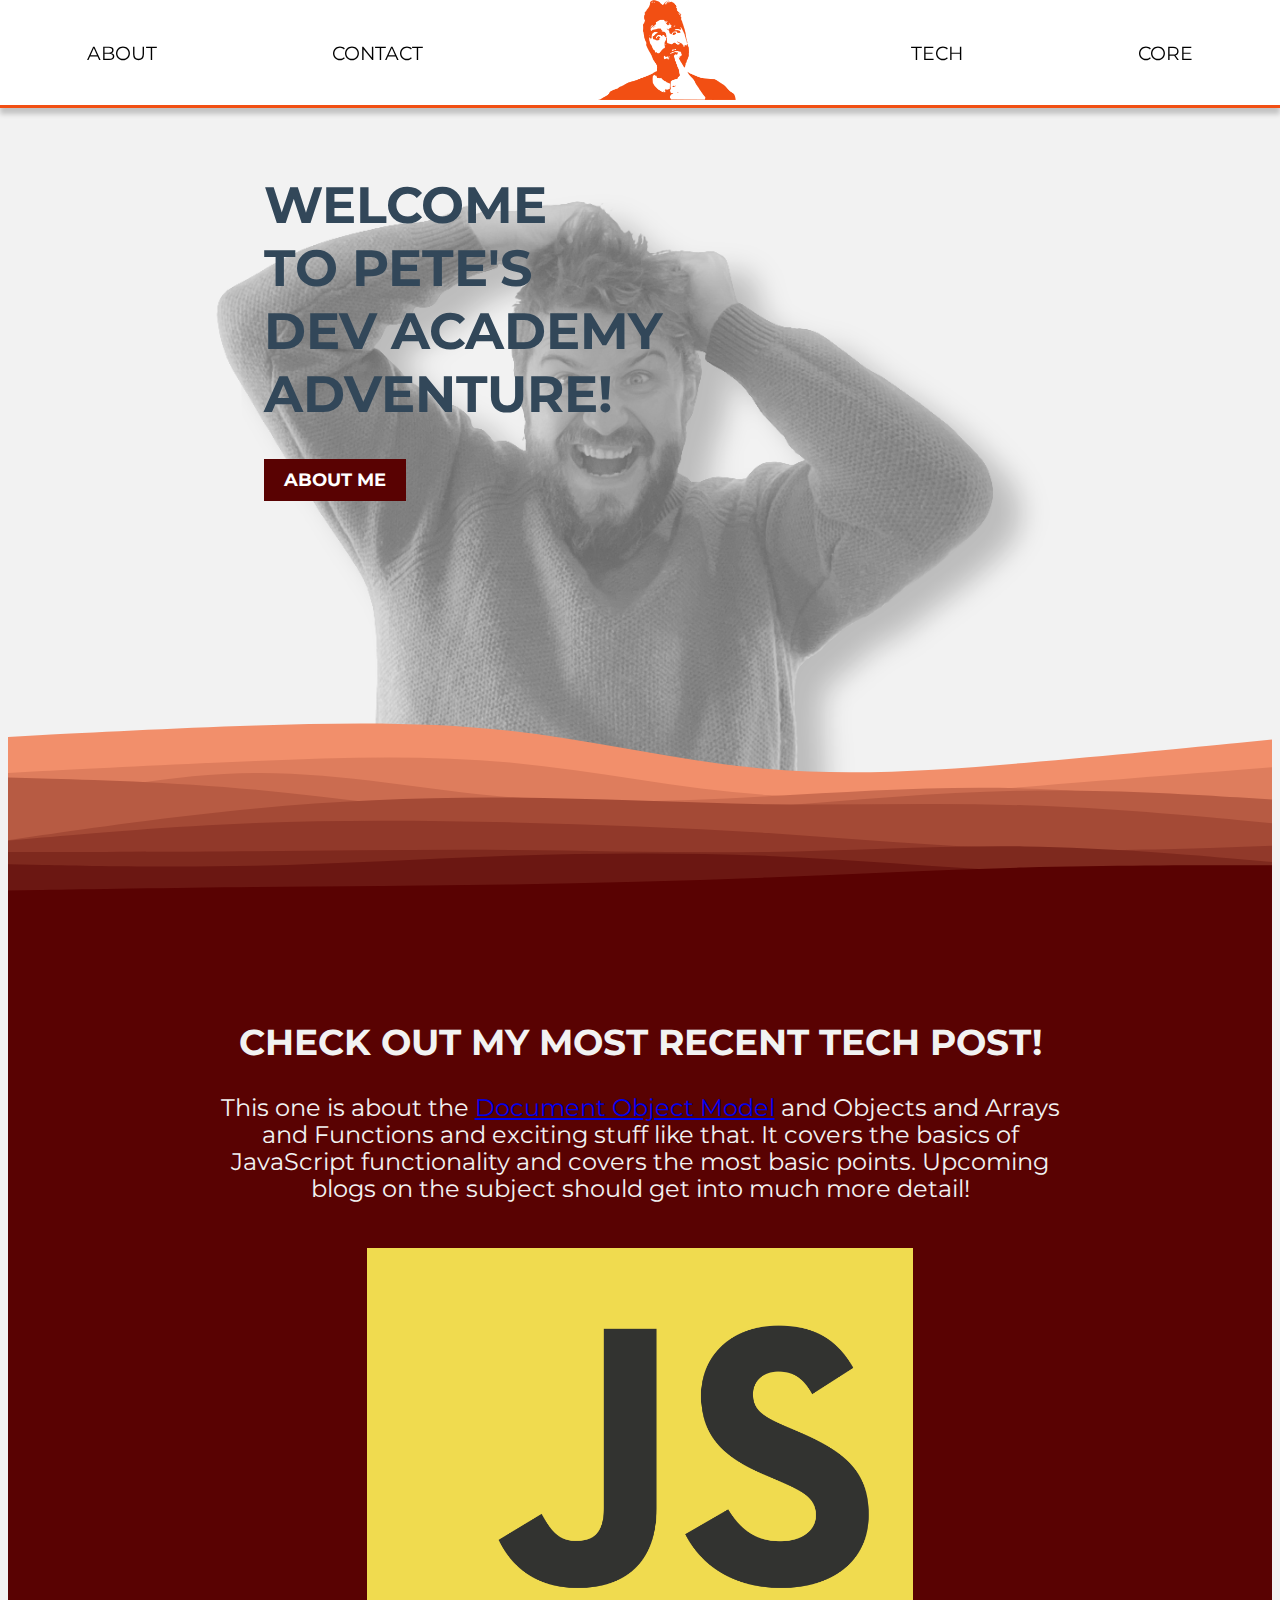
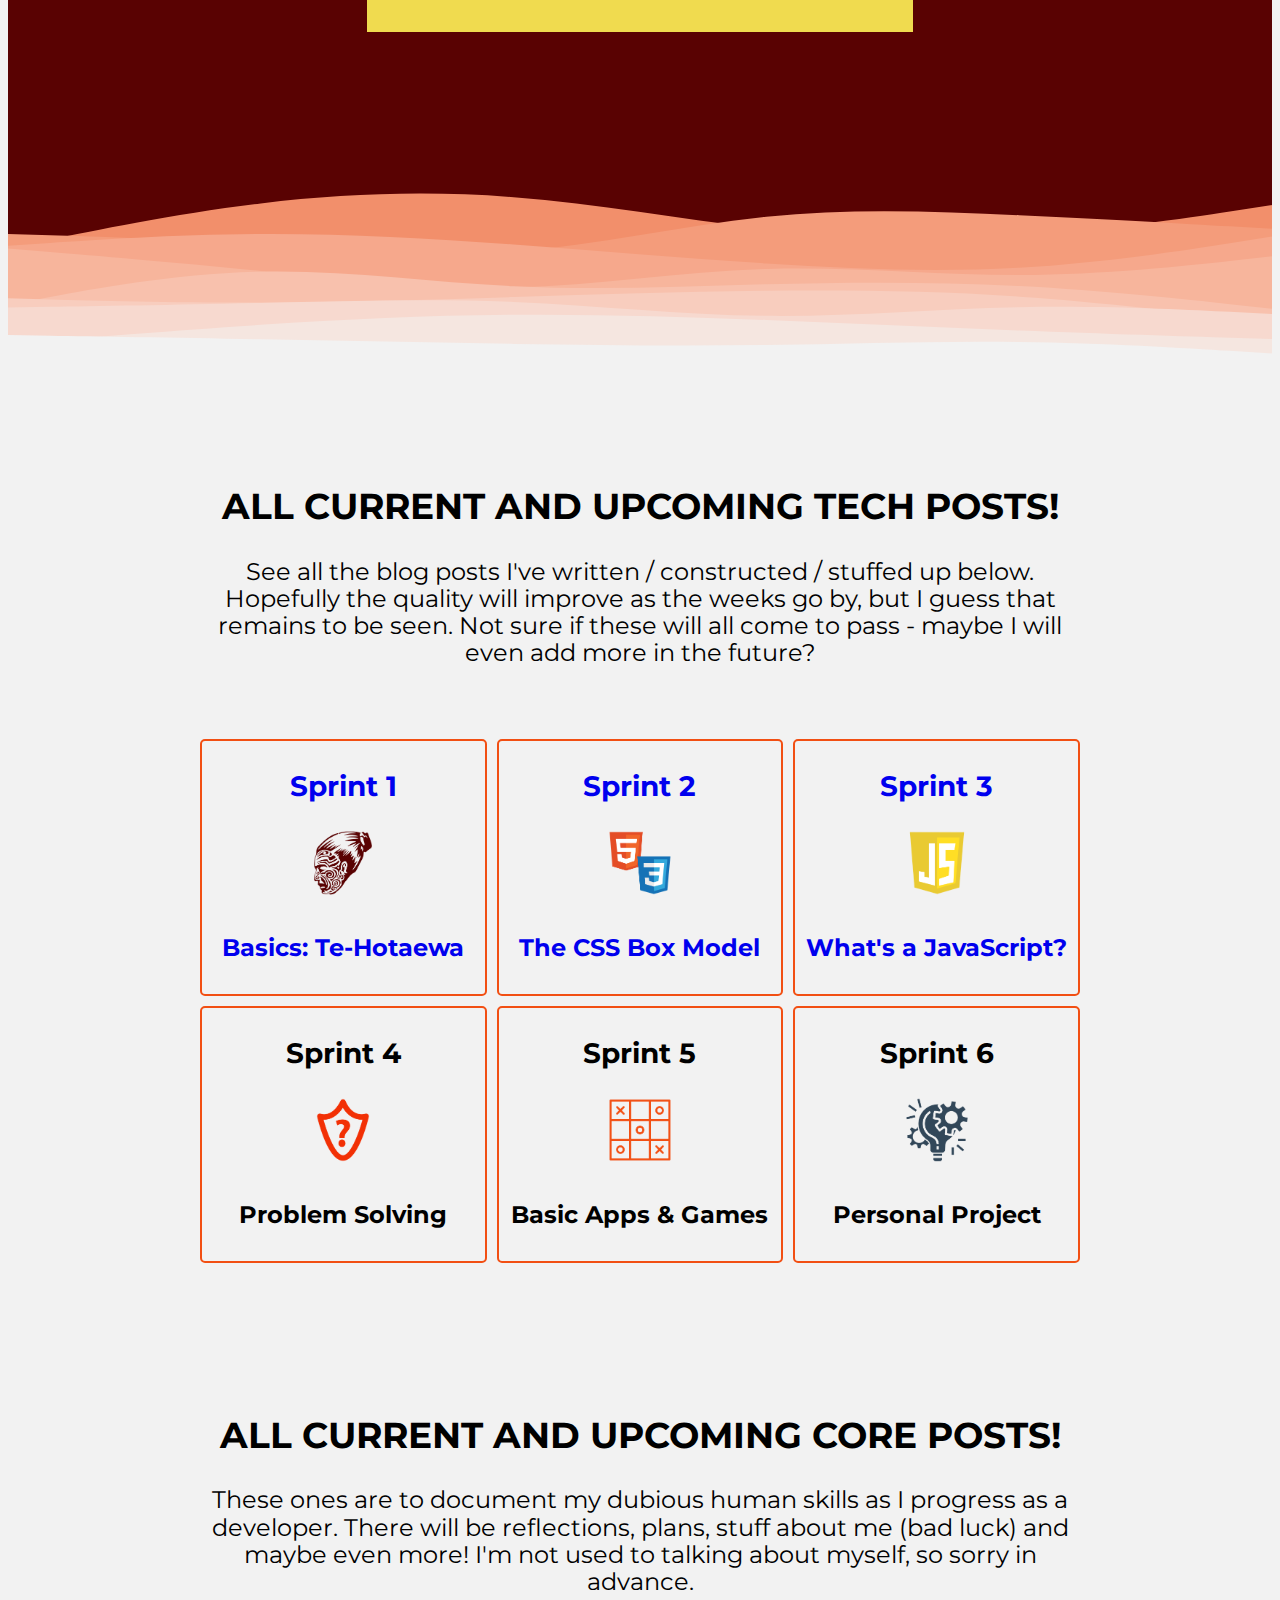
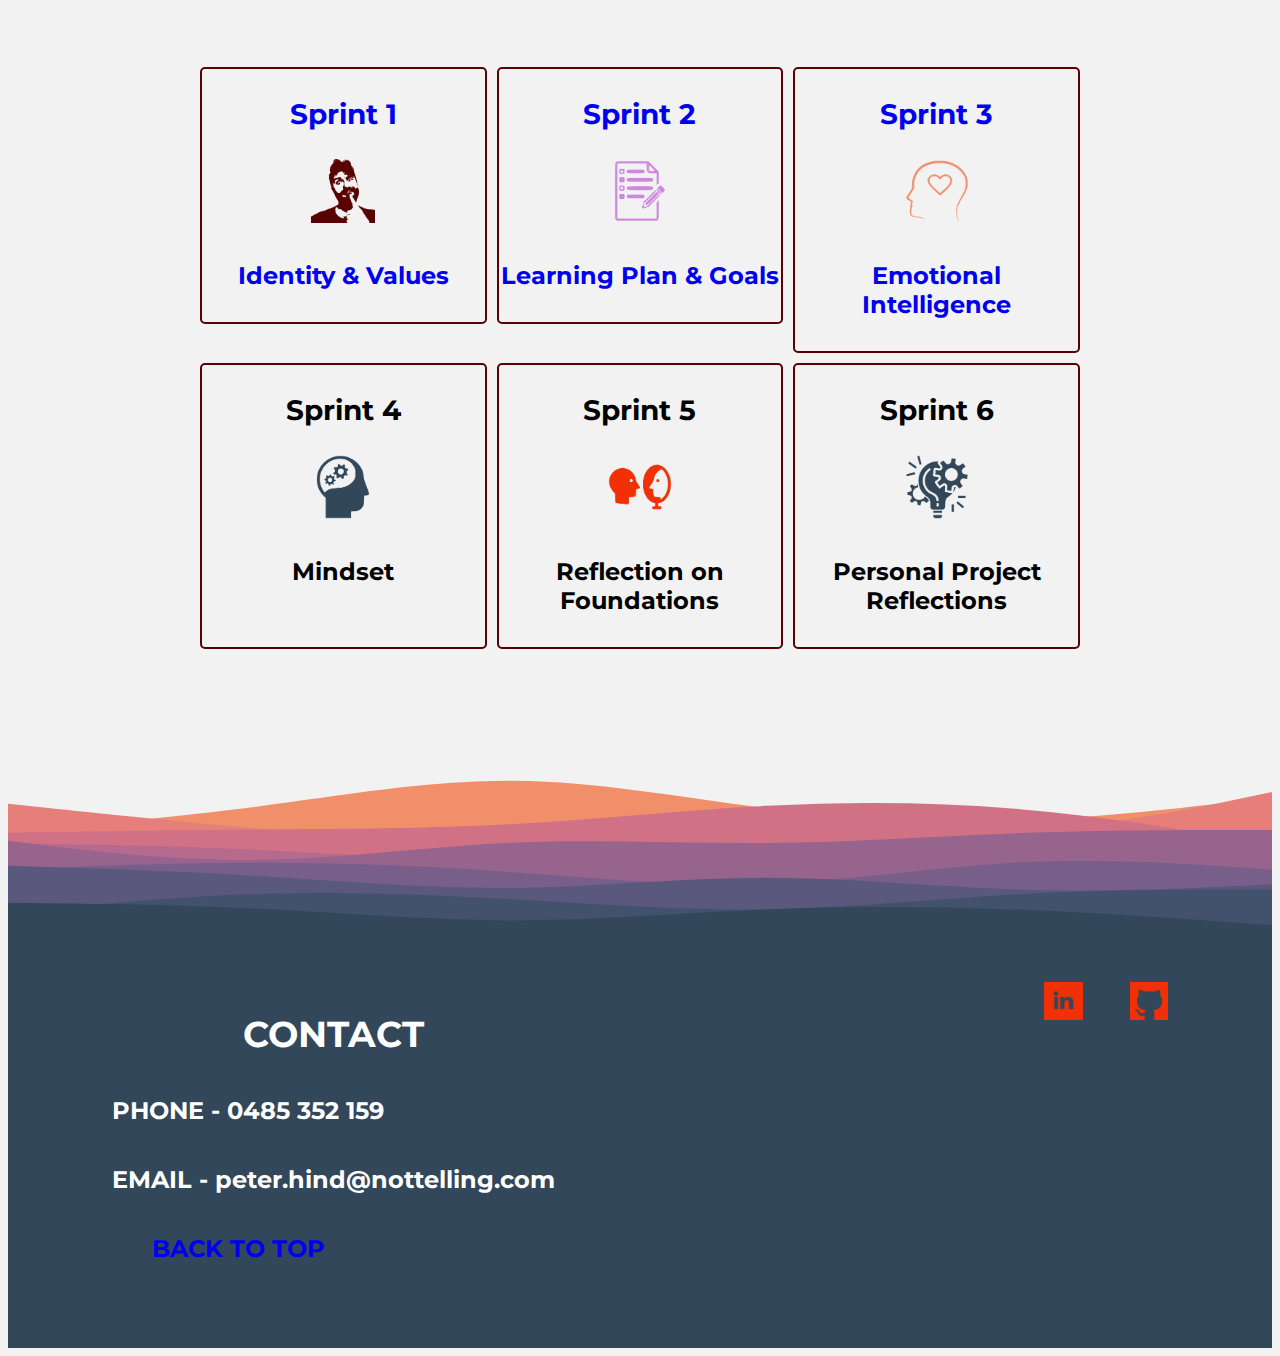
==== index.html @ 3a623692 "add emoticnal intelligence blog" ====
<!DOCTYPE html>
<html lang="en">
  <head>
    <meta charset="UTF-8" />
    <meta name="viewport" content="width=device-width, initial scale=1.0" />
    <title>Pete's Dev Academy Journey</title>
    <link rel="stylesheet" href="styles/main.css" />
    <link rel="icon" href="img/favicon.png" type="image/png" />
    <link rel="preconnect" href="https://fonts.googleapis.com" />
    <link rel="preconnect" href="https://fonts.gstatic.com" crossorigin />
    <link
      href="https://fonts.googleapis.com/css2?family=Montserrat:wght@300&display=swap"
      rel="stylesheet"
    />
  </head>
  <body>
    <header>
      <nav>
        <ul>
          <li><a href="blog/identity-values.html">About</a></li>
          <li><a href="#pagebottom">Contact</a></li>
          <a href="index.html"
            ><img
              src="img/nav-logo.png"
              alt="Pete looking quizzical"
              class="nav-logo"
          /></a>
          <li><a href="#tech-grid">Tech</a></li>
          <li><a href="#core-grid">Core</a></li>
        </ul>
      </nav>
    </header>
    <main id="pagetop">
      <section id="hero-section" class="hero">
        <div class="hero-column1">
          <h1>
            Welcome <br />
            to Pete's <br />
            Dev Academy <br />
            Adventure!
          </h1>
          <a href="#">ABOUT ME</a>
        </div>
        <div class="hero-column2">
          <p id="quote1">
            Welcome to my web development blog! The number one spot online<br />
            to watch someone make a complete balls-up of building websites!
            <br />
            Hopefully things will improve along the journey, but for now... this
            is all I got! <br />You can check out my woefully misinformed blog
            posts below if you are a sucker for that kind of punishment...
          </p>
          <p id="quote2">
            Code is like humor. <br />
            When you have to explain it, it’s bad. <br /><br />
            – Cory House
          </p>
          <p id="quote3">
            It seems like most of the code I manage <br />
            to produce is absolute horseshit. <br /><br />
            ― Me
          </p>
          <p id="quote4">
            What the heck is "Responsive Web Design"? ... oh. <br />
            Well now the whole thing is broken. <br /><br />
            ― Also Me
          </p>
        </div>
      </section>
      <section id="dark-blog" class="basic-section">
        <h2>Check out my most recent Tech post!</h2>
        <p>
          This one is about the
          <a href="blog/javascript-dom.html">Document Object Model</a> and
          Objects and Arrays and Functions and exciting stuff like that. It
          covers the basics of JavaScript functionality and covers the most
          basic points. Upcoming blogs on the subject should get into much more
          detail!
        </p>
        <a href="blog/javascript-dom.html"
          ><img src="img/JSmain.png" alt="JS Logo" class="basic-img"
        /></a>
      </section>
      <div class="divider divider2"></div>
      <section id="upcoming-blog" class="basic-section">
        <div id="tech-grid">
          <h2>All Current and Upcoming Tech Posts!</h2>
          <p>
            See all the blog posts I've written / constructed / stuffed up
            below. Hopefully the quality will improve as the weeks go by, but I
            guess that remains to be seen. Not sure if these will all come to
            pass - maybe I will even add more in the future?
          </p>
          <div class="blog-grid">
            <a href="blog/te-houtaewa.html"
              ><div class="blog-item">
                <h3>Sprint 1</h3>
                <img
                  src="img/gridtehotaewa.png"
                  alt="Pic of Te-Hotaewa"
                  class="grid-image"
                />
                <h4>Basics: Te-Hotaewa</h4>
              </div></a
            >
            <a href="blog/html-css.html"
              ><div class="blog-item">
                <h3>Sprint 2</h3>
                <img
                  src="img/htmlcss.png"
                  alt="HTML & CSS Logos"
                  class="grid-image"
                />
                <h4>The CSS Box Model</h4>
              </div></a
            >
            <a href="blog/javascript-dom.html">
              <div class="blog-item">
                <h3>Sprint 3</h3>
                <img
                  src="img/js.png"
                  alt="JavaScript Logo"
                  class="grid-image"
                />
                <h4>What's a JavaScript?</h4>
              </div></a
            >
            <div class="blog-item">
              <h3>Sprint 4</h3>
              <img
                src="img/question.png"
                alt="Question Mark Image"
                class="grid-image"
              />
              <h4>Problem Solving</h4>
            </div>
            <div class="blog-item">
              <h3>Sprint 5</h3>
              <img
                src="img/tictac.png"
                alt="Tic Tac Toe Image"
                class="grid-image"
              />
              <h4>Basic Apps & Games</h4>
            </div>
            <div class="blog-item">
              <h3>Sprint 6</h3>
              <img src="img/proj.png" alt="Whirring Cogs" class="grid-image" />
              <h4>Personal Project</h4>
            </div>
          </div>
        </div>
        <div id="core-grid">
          <h2>All Current and Upcoming Core Posts!</h2>
          <p>
            These ones are to document my dubious human skills as I progress as
            a developer. There will be reflections, plans, stuff about me (bad
            luck) and maybe even more! I'm not used to talking about myself, so
            sorry in advance.
          </p>
          <div class="blog-grid">
            <a href="blog/identity-values.html"
              ><div class="blog-item grid-purple">
                <h3>Sprint 1</h3>
                <img
                  src="img/gridpete.png"
                  alt="Pic of Pete"
                  class="grid-image"
                />
                <h4>Identity & Values</h4>
              </div></a
            >
            <a href="blog/learning-plan.html"
              ><div class="blog-item grid-purple">
                <h3>Sprint 2</h3>
                <img
                  src="img/gridplan.png"
                  alt="Pic of a plan"
                  class="grid-image"
                />
                <h4>Learning Plan & Goals</h4>
              </div></a
            >
            <a href="blog/emotional-intelligence.html">
              <div class="blog-item grid-purple">
                <h3>Sprint 3</h3>
                <img
                  src="img/gridemotion.png"
                  alt="Emotion Icon"
                  class="grid-image"
                />
                <h4>Emotional Intelligence</h4>
              </div></a
            >
            <div class="blog-item grid-purple">
              <h3>Sprint 4</h3>
              <img
                src="img/gridmind.png"
                alt="Mindset Image"
                class="grid-image"
              />
              <h4>Mindset</h4>
            </div>
            <div class="blog-item grid-purple">
              <h3>Sprint 5</h3>
              <img
                src="img/gridreflect.png"
                alt="Reflection Image"
                class="grid-image"
              />
              <h4>Reflection on Foundations</h4>
            </div>
            <div class="blog-item grid-purple">
              <h3>Sprint 6</h3>
              <img src="img/proj.png" alt="Whirring Cogs" class="grid-image" />
              <h4>Personal Project Reflections</h4>
            </div>
          </div>
        </div>
      </section>
      <div class="divider divider3"></div>
    </main>
    <footer id="pagebottom">
      <div class="contact">
        <h2>CONTACT</h2>
        <ul>
          <li>PHONE - 0485 352 159</li>
          <li>EMAIL - peter.hind@nottelling.com</li>
          <li><a href="#pagetop">BACK TO TOP</a></li>
        </ul>
      </div>
      <div class="socials">
        <img src="img/linkedin.png" alt="linkedin logo" class="social-icon" />
        <a href="https://github.com/peter-hind" target="_blank"
          ><img src="img/github.png" alt="github logo" class="social-icon"
        /></a>
      </div>
    </footer>
  </body>
</html>
---- styles/main.css ----
/* COLOUR SCHEME */
:root {
  --strong-color: #f23005;
  --mid-color: #f24f13;
  --light-color: #f28f6b;
  --dark-monochrome: #324759;
  --light-monochrome: #f2f2f2;
}

/*BASIC STYLES*/

body {
  background-color: var(--light-monochrome);
  font-family: 'Montserrat', sans-serif;
  font-size: 1.125rem;
}

main {
  width: 100%;
}

h1 {
  font-family: 'Montserrat', sans-serif;
  text-transform: uppercase;
  font-size: clamp(35px, 4vw, 90px);
  font-weight: bold;
  color: var(--dark-monochrome);
}

h2 {
  text-transform: uppercase;
  text-align: center;
}

p {
  margin-bottom: 0px;
  line-height: 1.7rem;
}

a:visited {
  color: var(--light-color);
}

.basic-section {
  padding: 10vh 10vw;
  font-size: 1.5rem;
  text-align: center;
}

.basic-img {
  display: block;
  height: 40vh;
  width: auto;
  margin: 5vh auto;
}

/*WAVY SECTION DIVIDERS*/

.divider {
  aspect-ratio: 960/150;
  width: 100%;
  background-repeat: no-repeat;
  background-position: center;
  background-size: cover;
}

.divider1 {
  background-image: url('../img/layereddiv1.svg');
}

.divider2 {
  background-image: url(../img/layereddiv2.svg);
}

.divider3 {
  background-image: url(../img/layereddiv3.svg);
}

.divider4 {
  background-image: url(../img/layereddiv4.svg);
}

.divider5 {
  background-image: url(../img/layereddiv5.svg);
}

/* NAV-BAR */
nav {
  position: fixed;
  top: 0;
  left: 0;
  right: 0;
  display: flex;
  border-bottom: var(--mid-color) solid 3px;
  box-shadow: 0px 6px 5px rgba(0, 0, 0, 0.2);
  padding: 0px 20vw 0px 20vw;
  background-color: #ffffff;
  z-index: 1;
}

nav > * {
  flex: 1;
  display: flex;
  align-items: center;
  justify-content: space-around;
  font-size: clamp(15px, 1.5vw, 25px);
  text-transform: uppercase;
}

ul {
  margin: 0px;
  padding: 0px;
  list-style-type: none;
}

nav a,
nav a:visited {
  text-decoration: none;
  color: #000;
}

nav a:hover {
  color: var(--light-color);
}

.nav-logo {
  width: auto;
  height: 100px;
}

/*HERO SECTION*/

#hero-section {
  height: calc(100vh - 100px);
  margin-top: 100px;
  background-image: url(../img/layereddiv1.svg), url(../img/crazypete.png);
  background-size: 100vw, 95vh;
  background-repeat: no-repeat;
  background-position: bottom;
  display: flex;
  justify-content: space-between;
  align-items: center;
  column-gap: 20vw;
}

.blog-hero {
  margin-top: 150px;
  text-align: center;
}

.hero-column1 {
  position: relative;
  bottom: 20vh;
  margin: 5vw;
}

.hero-column2 {
  position: relative;
  bottom: 20vh;
  margin: 5vw;
}

.hero-column1 a {
  display: block;
  background-color: #590202;
  padding: 10px 20px;
  color: #fff;
  width: fit-content;
  margin-top: 30px;
  text-decoration: none;
  font-size: 1.125rem;
  font-weight: bold;
}

.hero-column2 p {
  border-left: 3px solid #590202;
  padding-left: 10px;
  font-weight: bold;
  margin-bottom: 20px;
  width: fit-content;
}

#quote1 {
  position: relative;
  right: 6vw;
}

#quote3 {
  position: relative;
  left: 6vw;
}

#quote4 {
  position: relative;
  left: 12vw;
}

/*INDIVIDUAL SECTION STYLING */

#dark-blog {
  background-color: #590202;
  color: var(--light-monochrome);
}

.grey-section {
  background-color: var(--dark-monochrome);
  color: #fff;
}

.blog-grid,
.blog-grid2 {
  display: grid;
  grid-template-columns: 1fr 1fr 1fr;
  margin-top: 8vh;
  gap: 10px;
}

.blog-item {
  border: #f24f13 2px solid;
  border-radius: 5px;
}

.grid-purple {
  border: #590202 2px solid;
}

.blog-grid a {
  text-decoration: none;
}

.grid-image {
  width: 5vw;
  height: auto;
}

.blog-flex {
  display: flex;
  justify-content: center;
  align-items: center;
  gap: 60px;
  margin: 0 0 100px 0;
}

#core-grid {
  margin-top: 150px;
}

footer {
  background-color: var(--dark-monochrome);
  padding: 5vh 5vw;
  color: #fff;
  font-size: 1.5rem;
  font-weight: bold;
  display: flex;
  justify-content: space-between;
}

footer li,
footer a {
  margin: 40px;
  text-decoration: none;
}

.social-icon {
  width: 3vw;
  height: auto;
}

/*HTML & CSS PAGE STYLING*/

#bx-example1 {
  text-decoration: overline underline;
  background-color: #f28f6b;
}

#bx-example2 {
  text-transform: lowercase;
  padding: 50px;
  background-color: var(--light-monochrome);
  color: green;
}

#bx-example3 {
  margin: 30px;
  border: 20px solid blue;
}

#bx-example4 {
  text-decoration: line-through;
  background-color: #f23005;
  border-radius: 50%;
  padding: 40px;
}

#bx-example6 {
  font-size: 10px;
  padding: 60px;
  border-radius: 20px;
  border: purple dashed 3px;
}

/*IDENTITY & VALUES PAGE STYLING*/

ol {
  text-align: left;
}

.bx-shadow {
  box-shadow: rgba(0, 0, 0, 0.25) 0px 14px 28px,
    rgba(0, 0, 0, 0.22) 0px 10px 10px;
  border-radius: 10px;
}

.strike {
  text-decoration: line-through;
}

/*DOM PAGE STYLING*/

.bracket {
  font-size: clamp(35px, 12vw, 180px);
  font-weight: bold;
  color: var(--dark-monochrome);
}

/*EQ PAGE STYLING*/

.bullets {
  list-style-type: initial;
  text-align: left;
}

/* RESPONSIVE LAYOUT STYLING */

@media screen and (min-width: 3300px) {
  .hero-column1 {
    margin-left: 20vw;
  }
  .hero-column2 {
    margin-right: 10vw;
  }

  .basic-section {
    padding: 10vh 20vw;
  }
}
@media screen and (max-width: 2190px) {
  nav {
    padding: 0px;
  }

  .hero-column2 p {
    margin-bottom: 60px;
  }

  .hero-column2 {
    bottom: 10vh;
  }

  .basic-section {
    padding: 10vh 15vw;
  }
}

@media screen and (max-width: 1700px) {
  .hero-column2 {
    display: none;
  }
  .hero-column1 {
    margin-left: 20vw;
  }
  .basic-img {
    height: 30vw;
  }
  .blog-flex {
    flex-direction: column;
  }

  .blog-flex2 {
    flex-direction: column-reverse;
  }
}

@media screen and (max-width: 600px) {
  .hero-column1 {
    margin: 40vh 10vw 0 10vw;
    background-color: rgba(255, 255, 255, 0.6);
    padding: 60px 10px;
    border-radius: 10px;
    display: flex;
    flex-direction: column;
    justify-content: center;
    align-items: center;
  }

  .hero-column1 a {
    margin-top: 70px;
  }

  h1 {
    text-align: center;
  }

  .nav-logo {
    width: auto;
    height: 70px;
  }

  #hero-section {
    display: block;
  }

  .blog-grid {
    grid-template-columns: 1fr 1fr;
  }

  .blog-grid2 {
    grid-template-columns: 1fr;
  }

  .grid-image {
    width: 15vw;
    height: auto;
  }

  footer {
    flex-direction: column;
  }

  footer li,
  footer a {
    margin: 5px;
    text-decoration: none;
  }

  .social-icon {
    width: 10vw;
  }
}
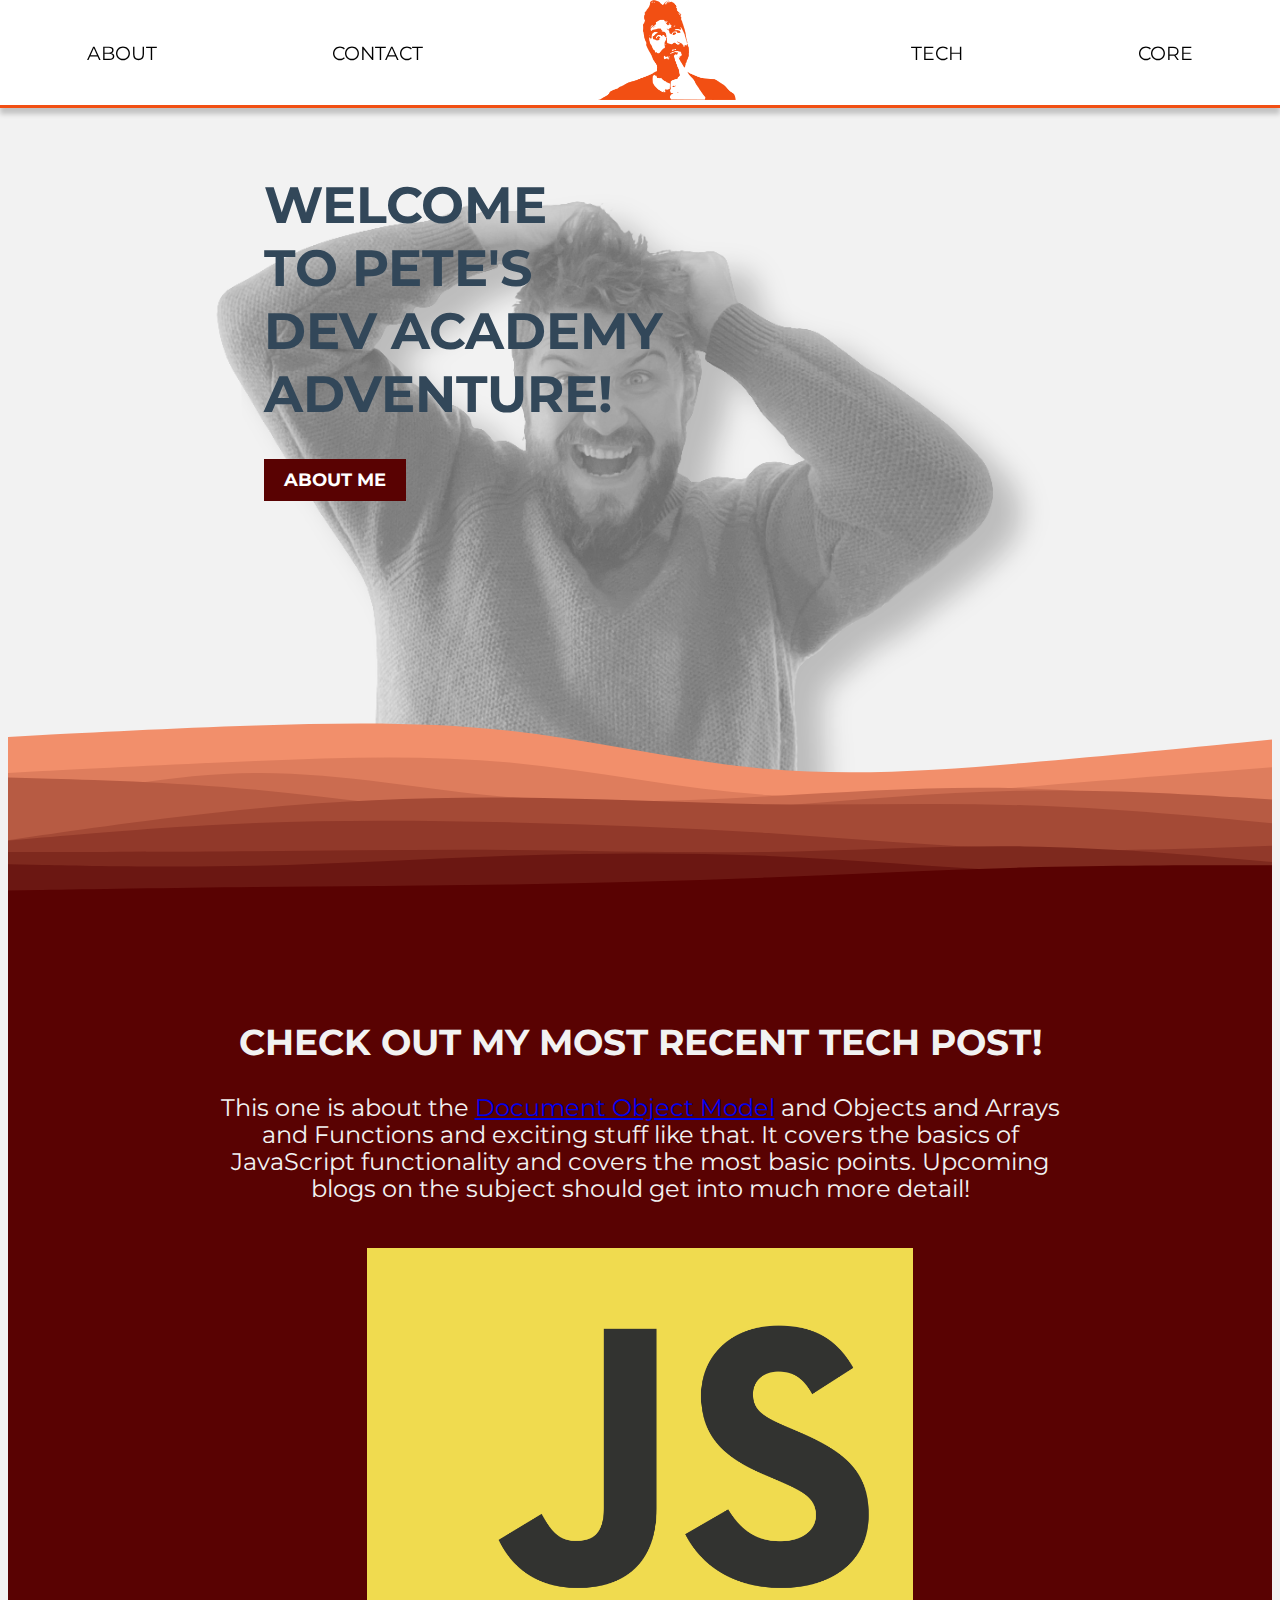
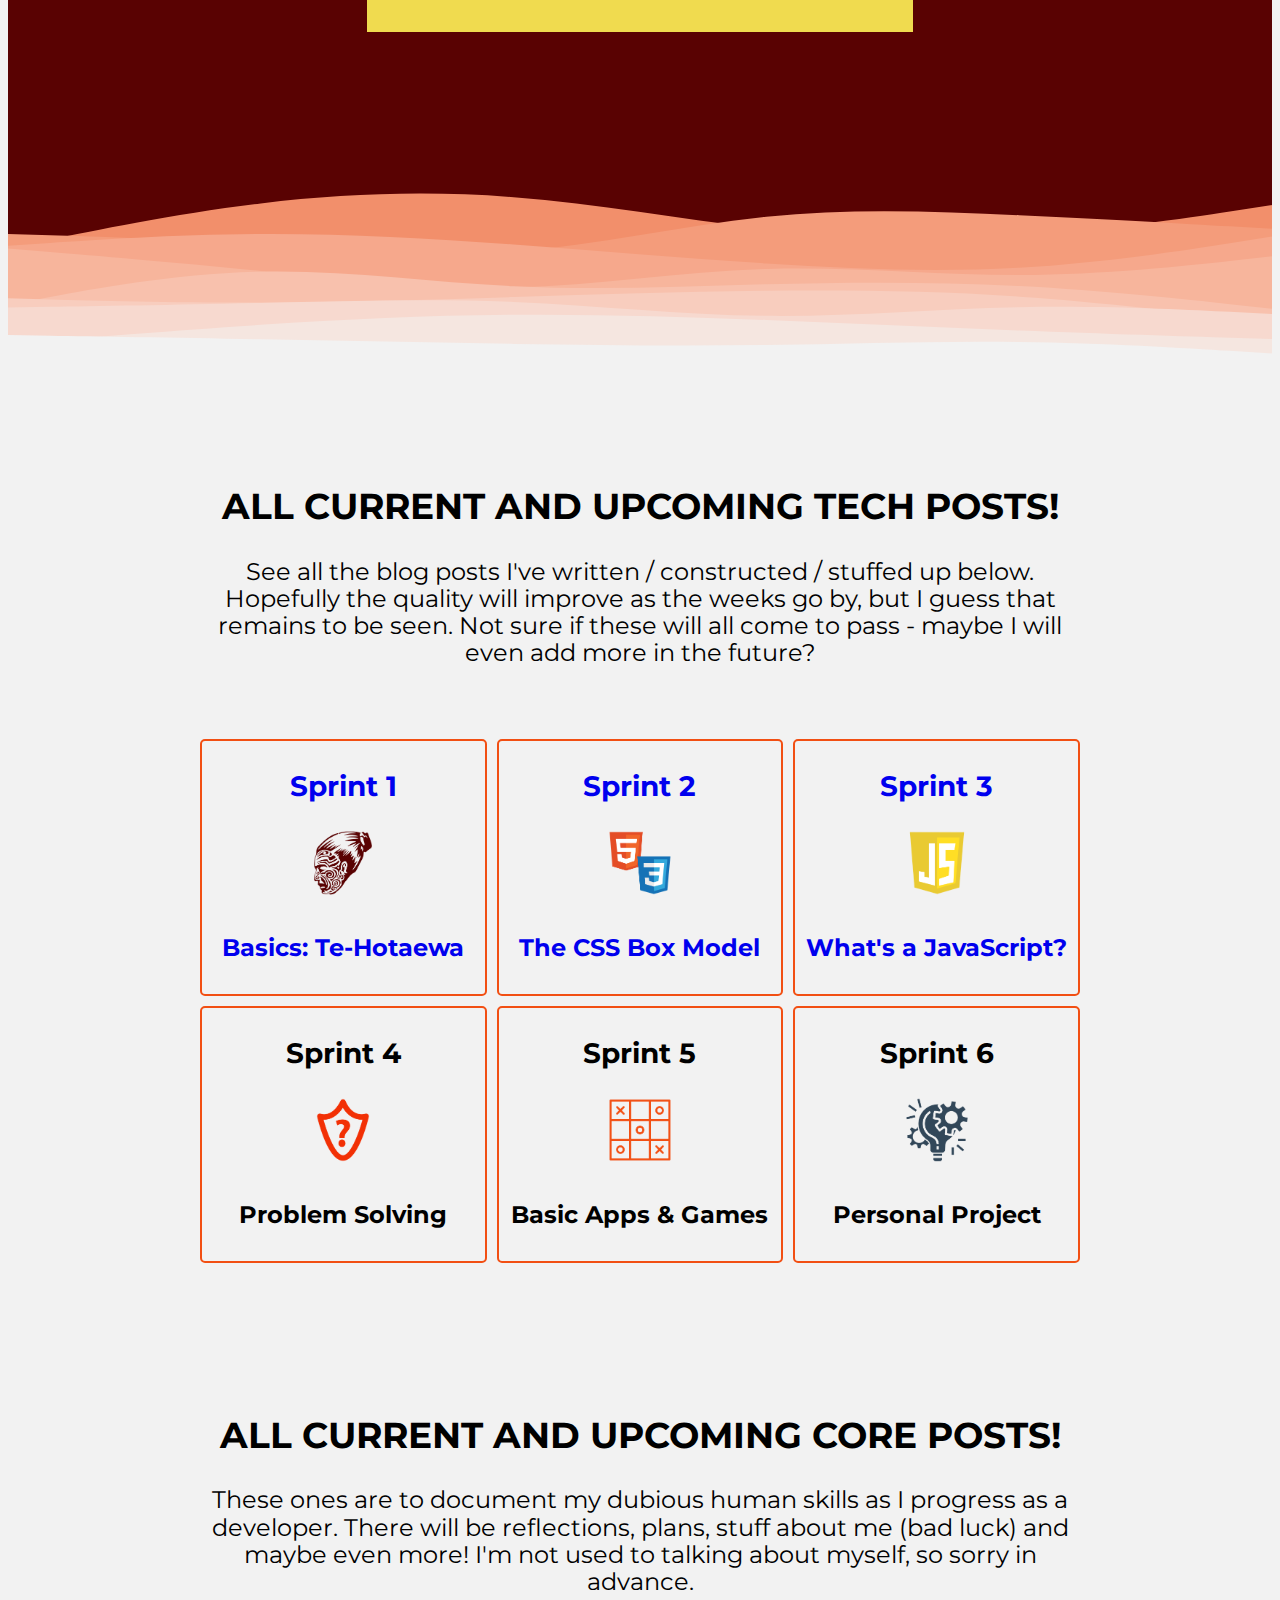
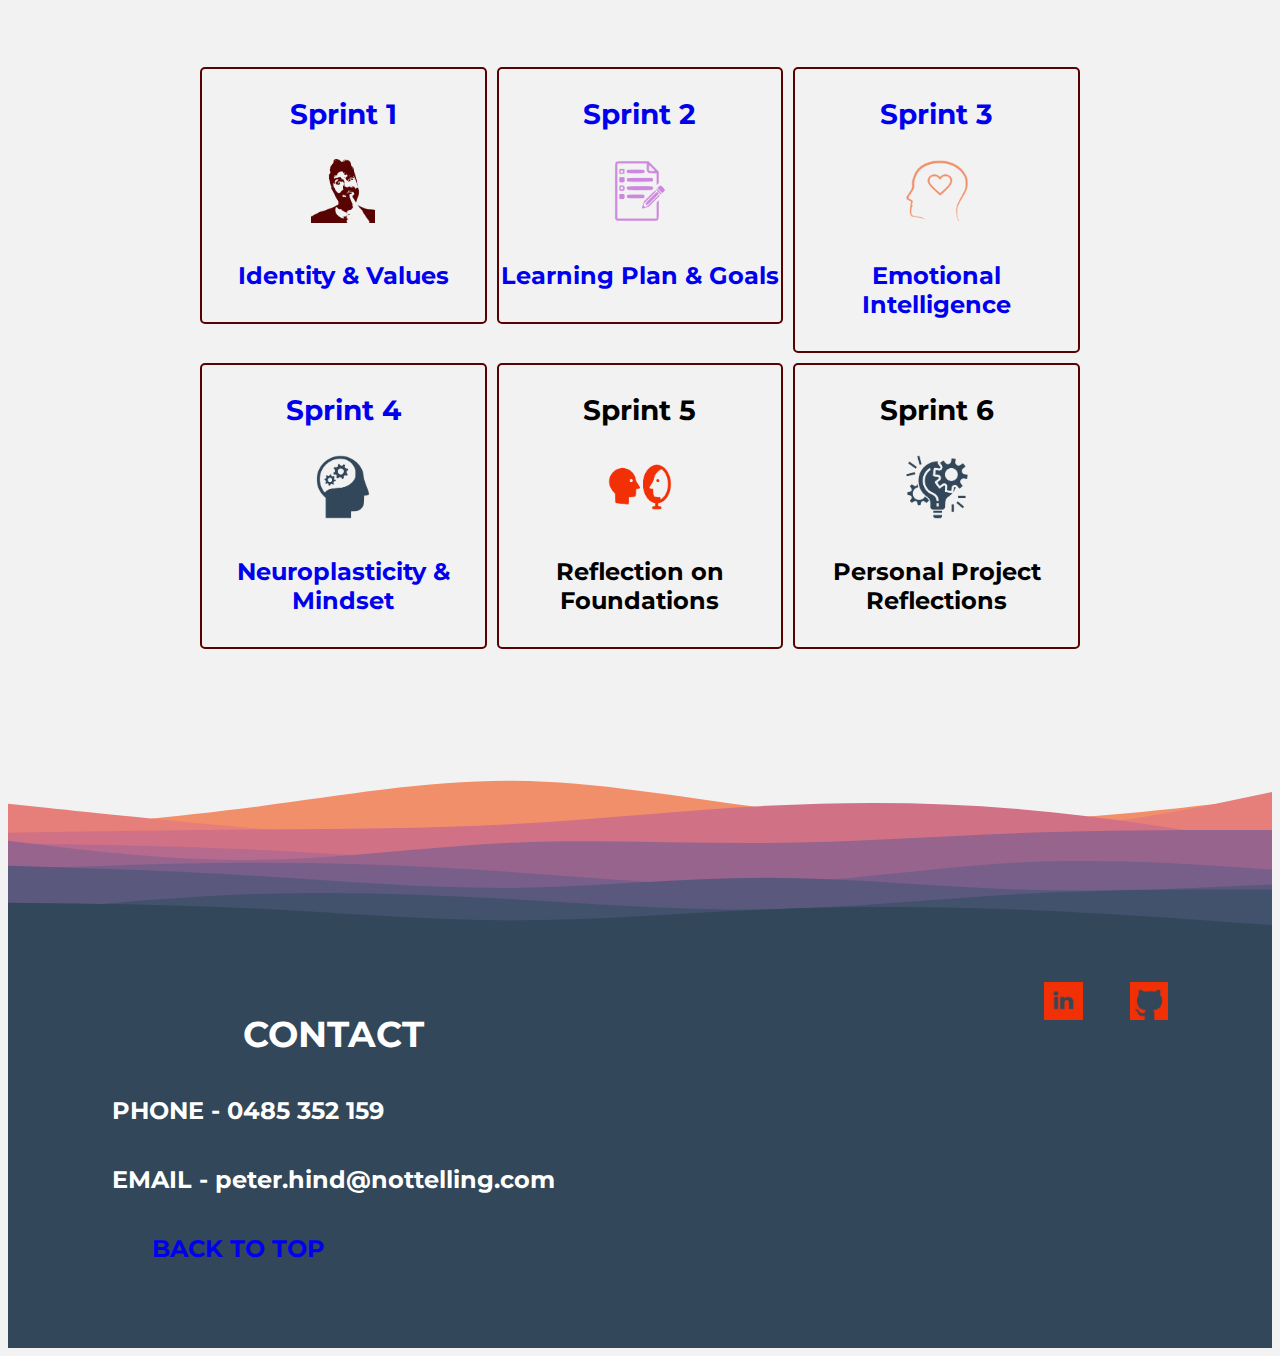
==== commit 5f500d22: "add neuroplasticity blog" ====
--- a/index.html
+++ b/index.html
@@ -192,15 +192,17 @@
                 <h4>Emotional Intelligence</h4>
               </div></a
             >
-            <div class="blog-item grid-purple">
-              <h3>Sprint 4</h3>
-              <img
-                src="img/gridmind.png"
-                alt="Mindset Image"
-                class="grid-image"
-              />
-              <h4>Mindset</h4>
-            </div>
+            <a href="blog/neuroplasticity.html"
+              ><div class="blog-item grid-purple">
+                <h3>Sprint 4</h3>
+                <img
+                  src="img/gridmind.png"
+                  alt="Mindset Image"
+                  class="grid-image"
+                />
+                <h4>Neuroplasticity & Mindset</h4>
+              </div></a
+            >
             <div class="blog-item grid-purple">
               <h3>Sprint 5</h3>
               <img
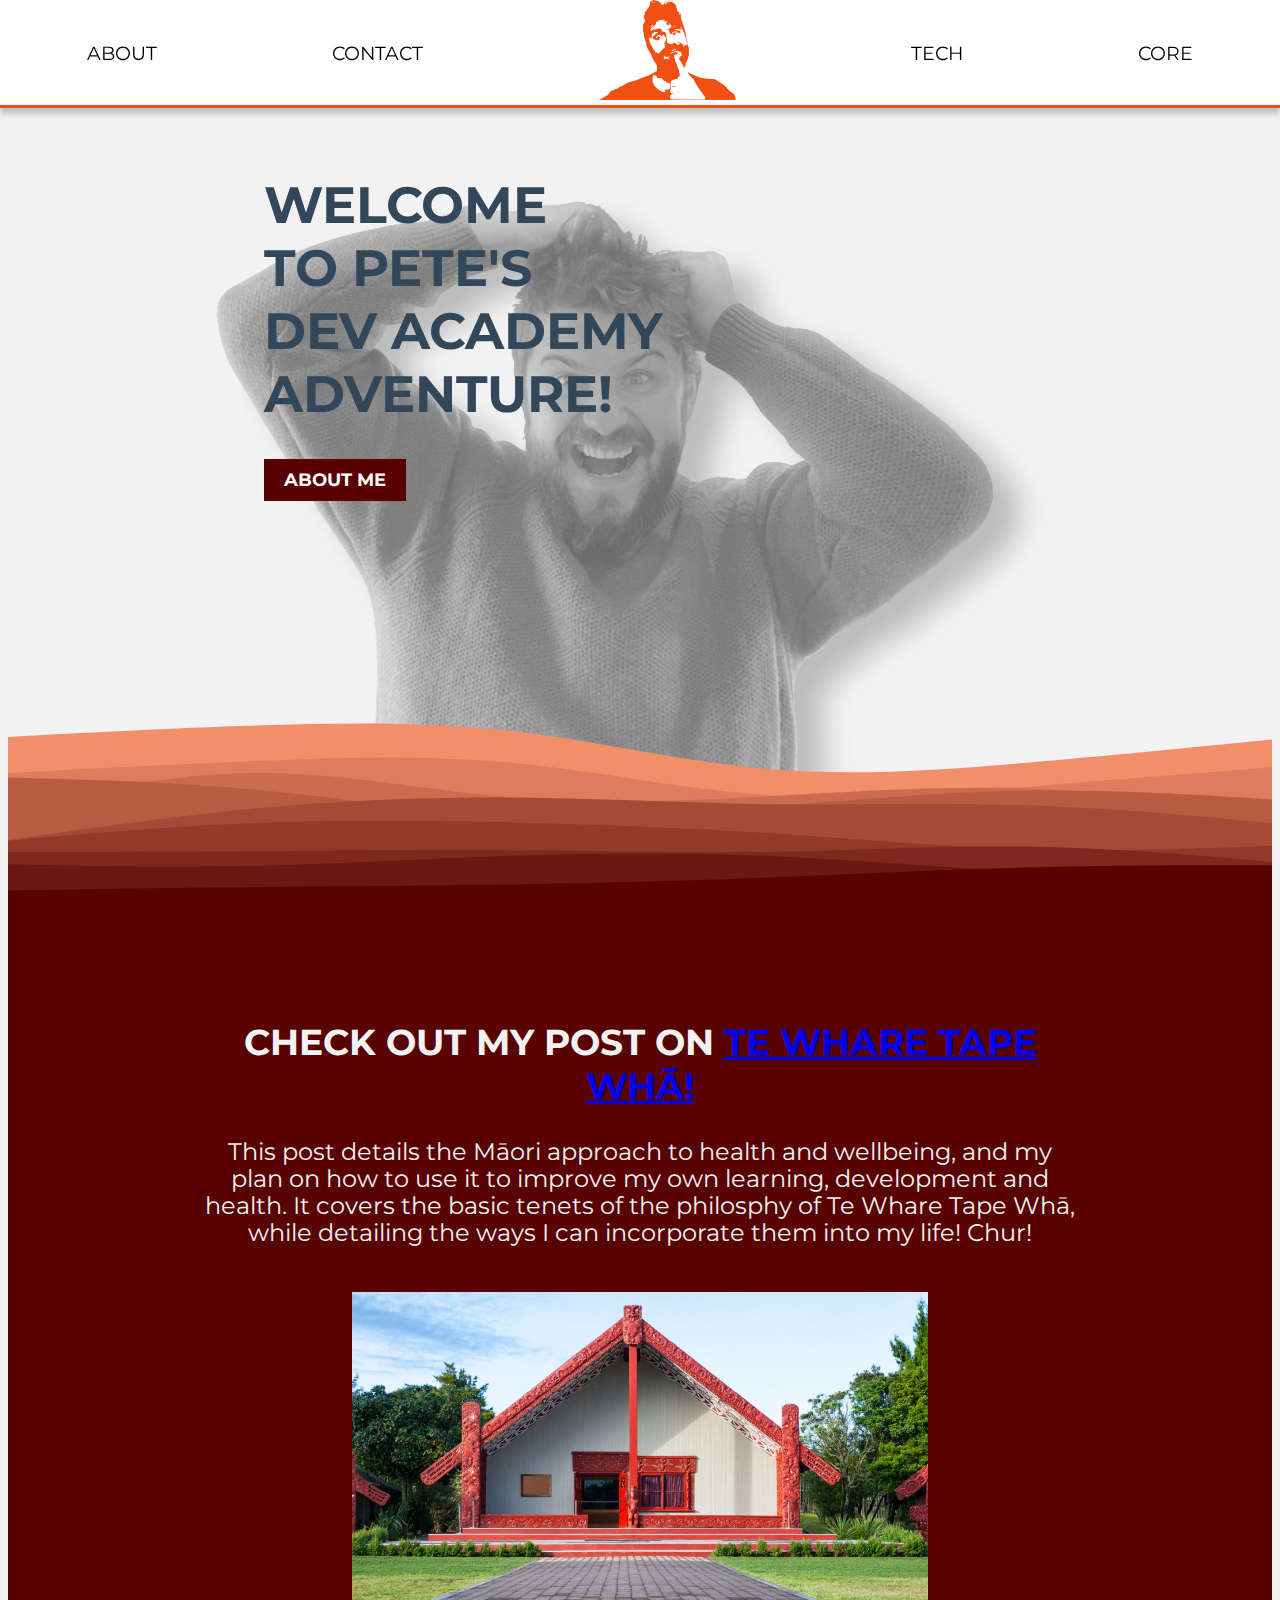
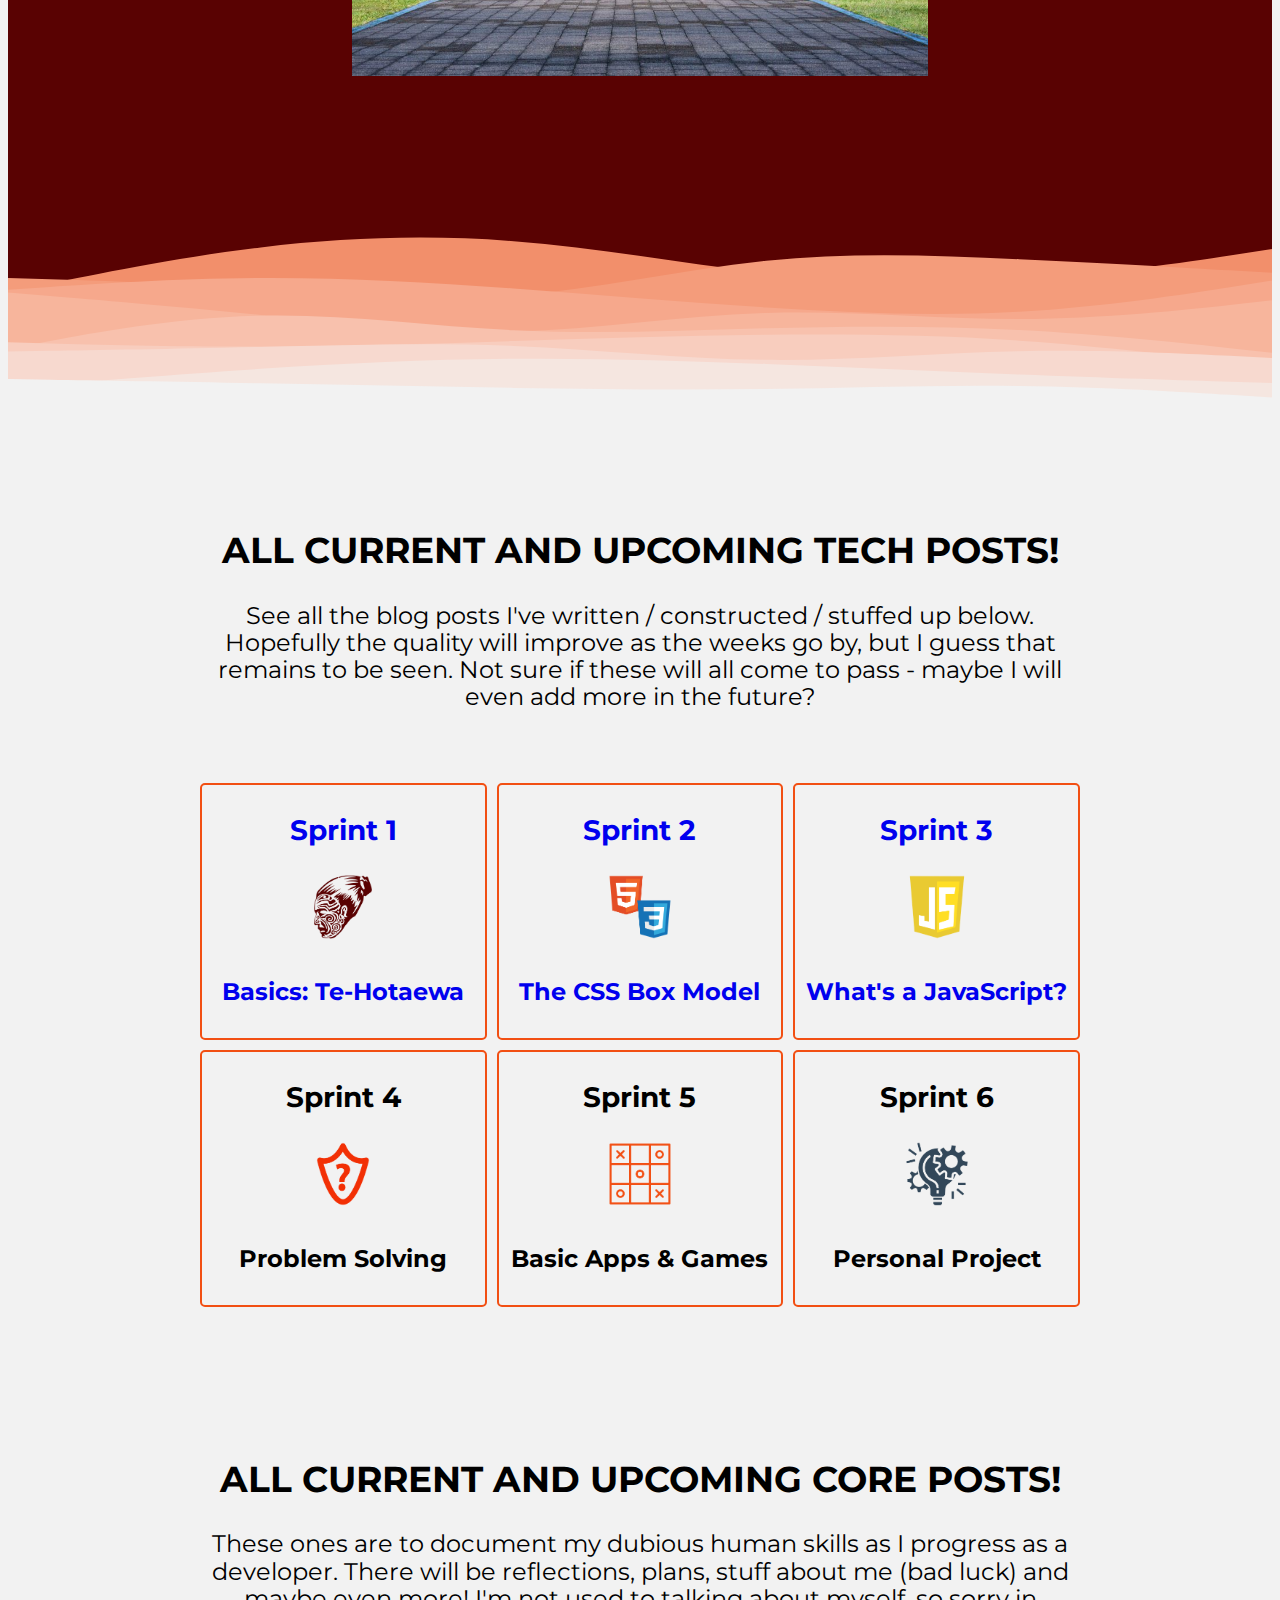
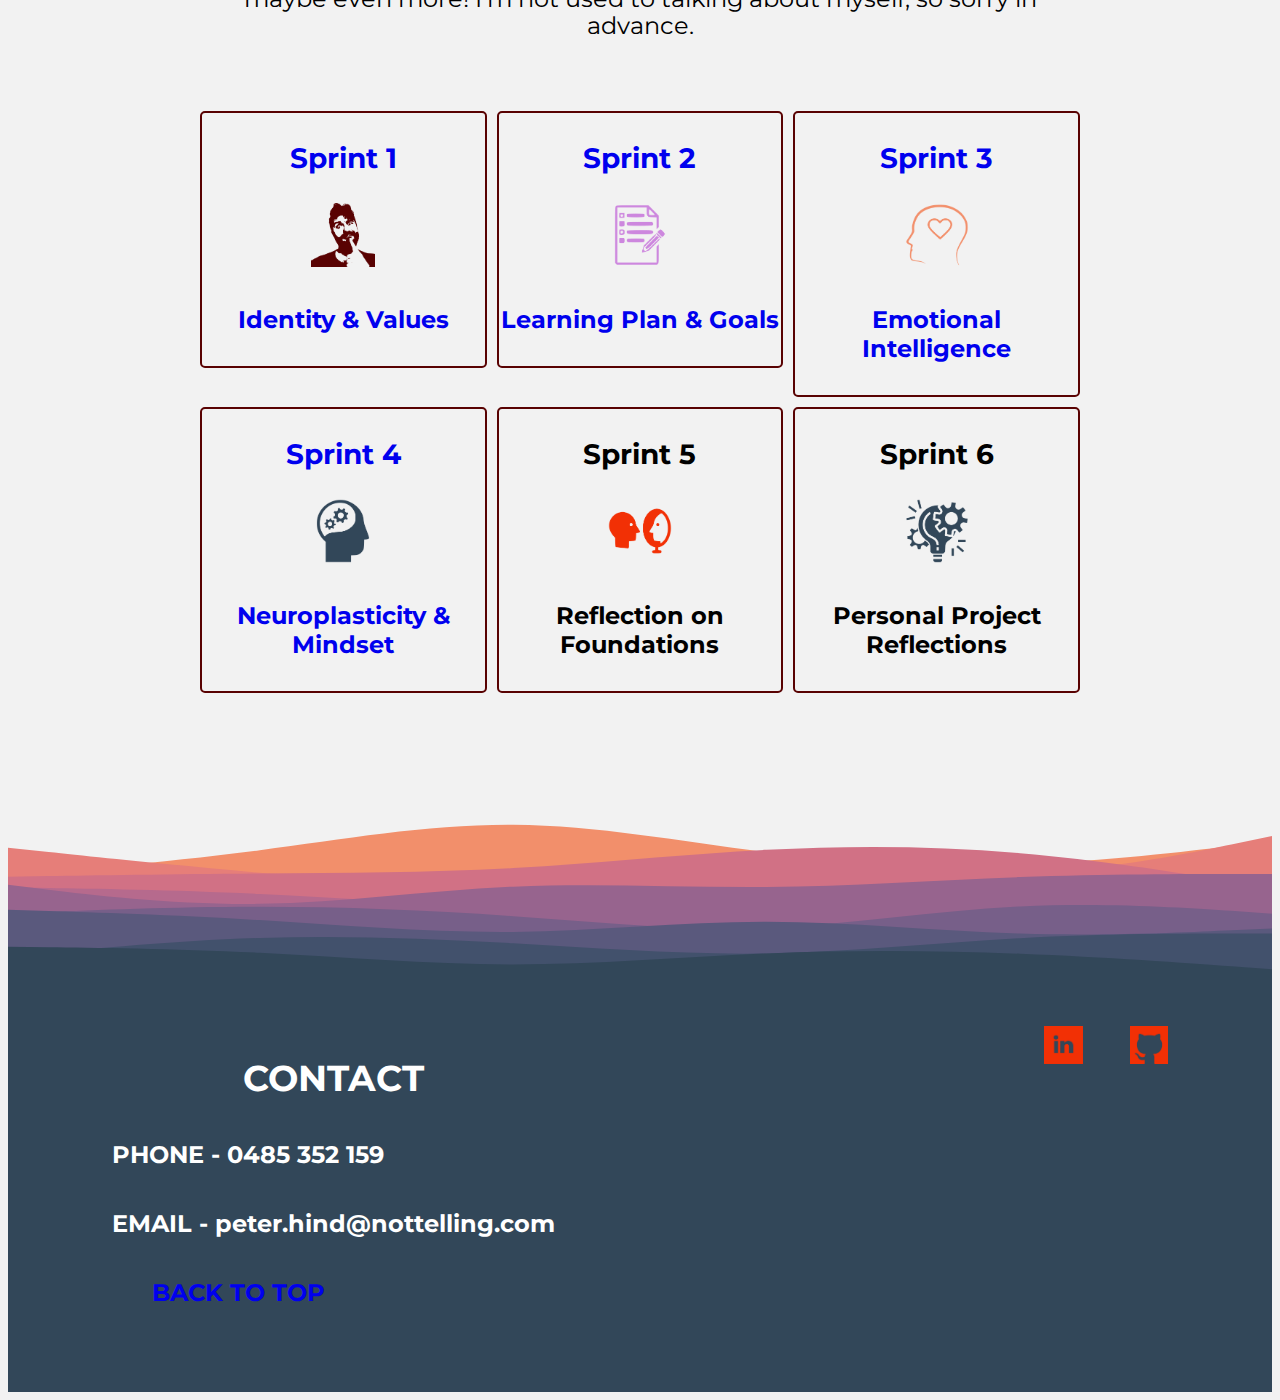
==== commit e3504c9b: "update index with new post" ====
--- a/index.html
+++ b/index.html
@@ -68,17 +68,19 @@
         </div>
       </section>
       <section id="dark-blog" class="basic-section">
-        <h2>Check out my most recent Tech post!</h2>
+        <h2>
+          Check out my post on
+          <a href="blog/te-whare-tape-wha.html">Te Whare Tape Wh&#x101;!</a>
+        </h2>
         <p>
-          This one is about the
-          <a href="blog/javascript-dom.html">Document Object Model</a> and
-          Objects and Arrays and Functions and exciting stuff like that. It
-          covers the basics of JavaScript functionality and covers the most
-          basic points. Upcoming blogs on the subject should get into much more
-          detail!
+          This post details the M&#x101;ori approach to health and wellbeing,
+          and my plan on how to use it to improve my own learning, development
+          and health. It covers the basic tenets of the philosphy of Te Whare
+          Tape Wh&#x101;, while detailing the ways I can incorporate them into
+          my life! Chur!
         </p>
-        <a href="blog/javascript-dom.html"
-          ><img src="img/JSmain.png" alt="JS Logo" class="basic-img"
+        <a href="blog/te-whare-tape-wha.html"
+          ><img src="img/tewharetapawha.jpg" alt="Wharenui" class="basic-img"
         /></a>
       </section>
       <div class="divider divider2"></div>
--- a/styles/main.css
+++ b/styles/main.css
@@ -330,6 +330,14 @@
   text-align: left;
 }
 
+/*MAORI WELLBEING*/
+
+.icon-img {
+  display: block;
+  height: 20vh;
+  width: auto;
+  margin: 2vh auto;
+}
 /* RESPONSIVE LAYOUT STYLING */
 
 @media screen and (min-width: 3300px) {
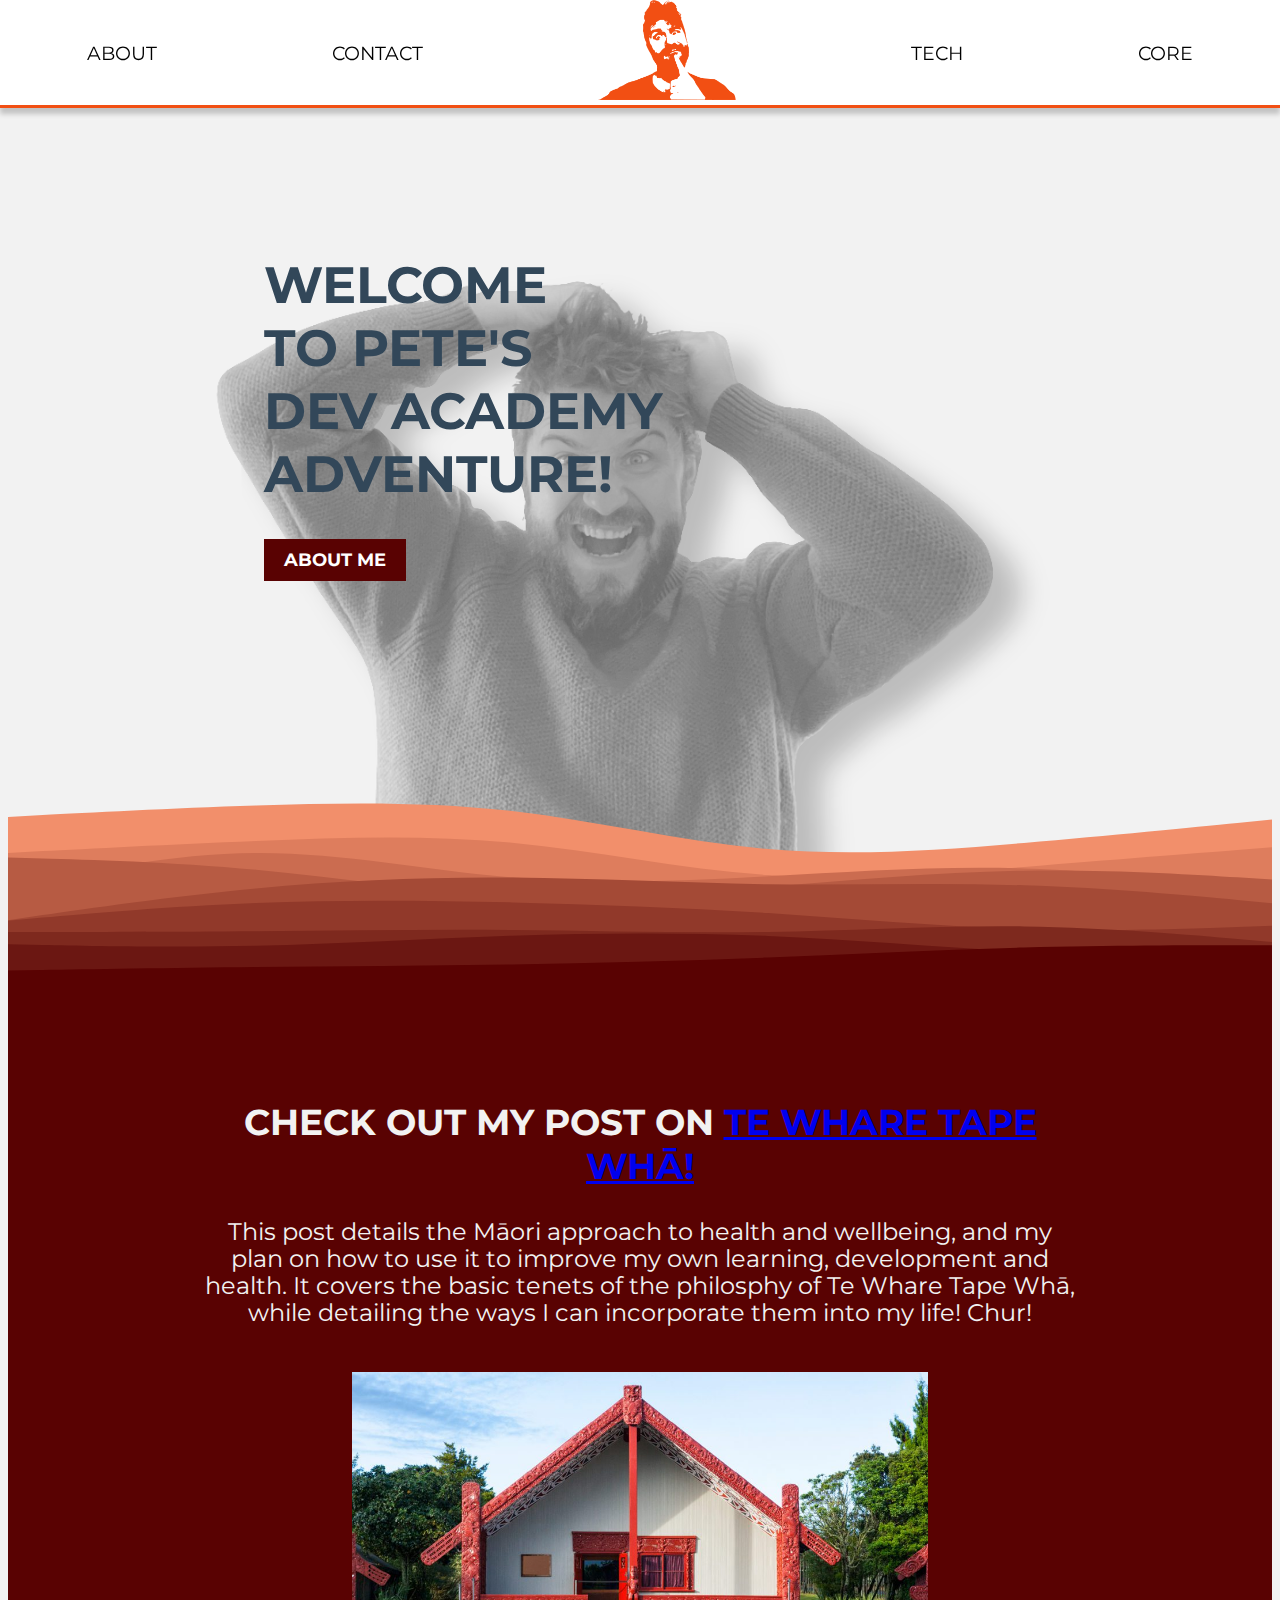
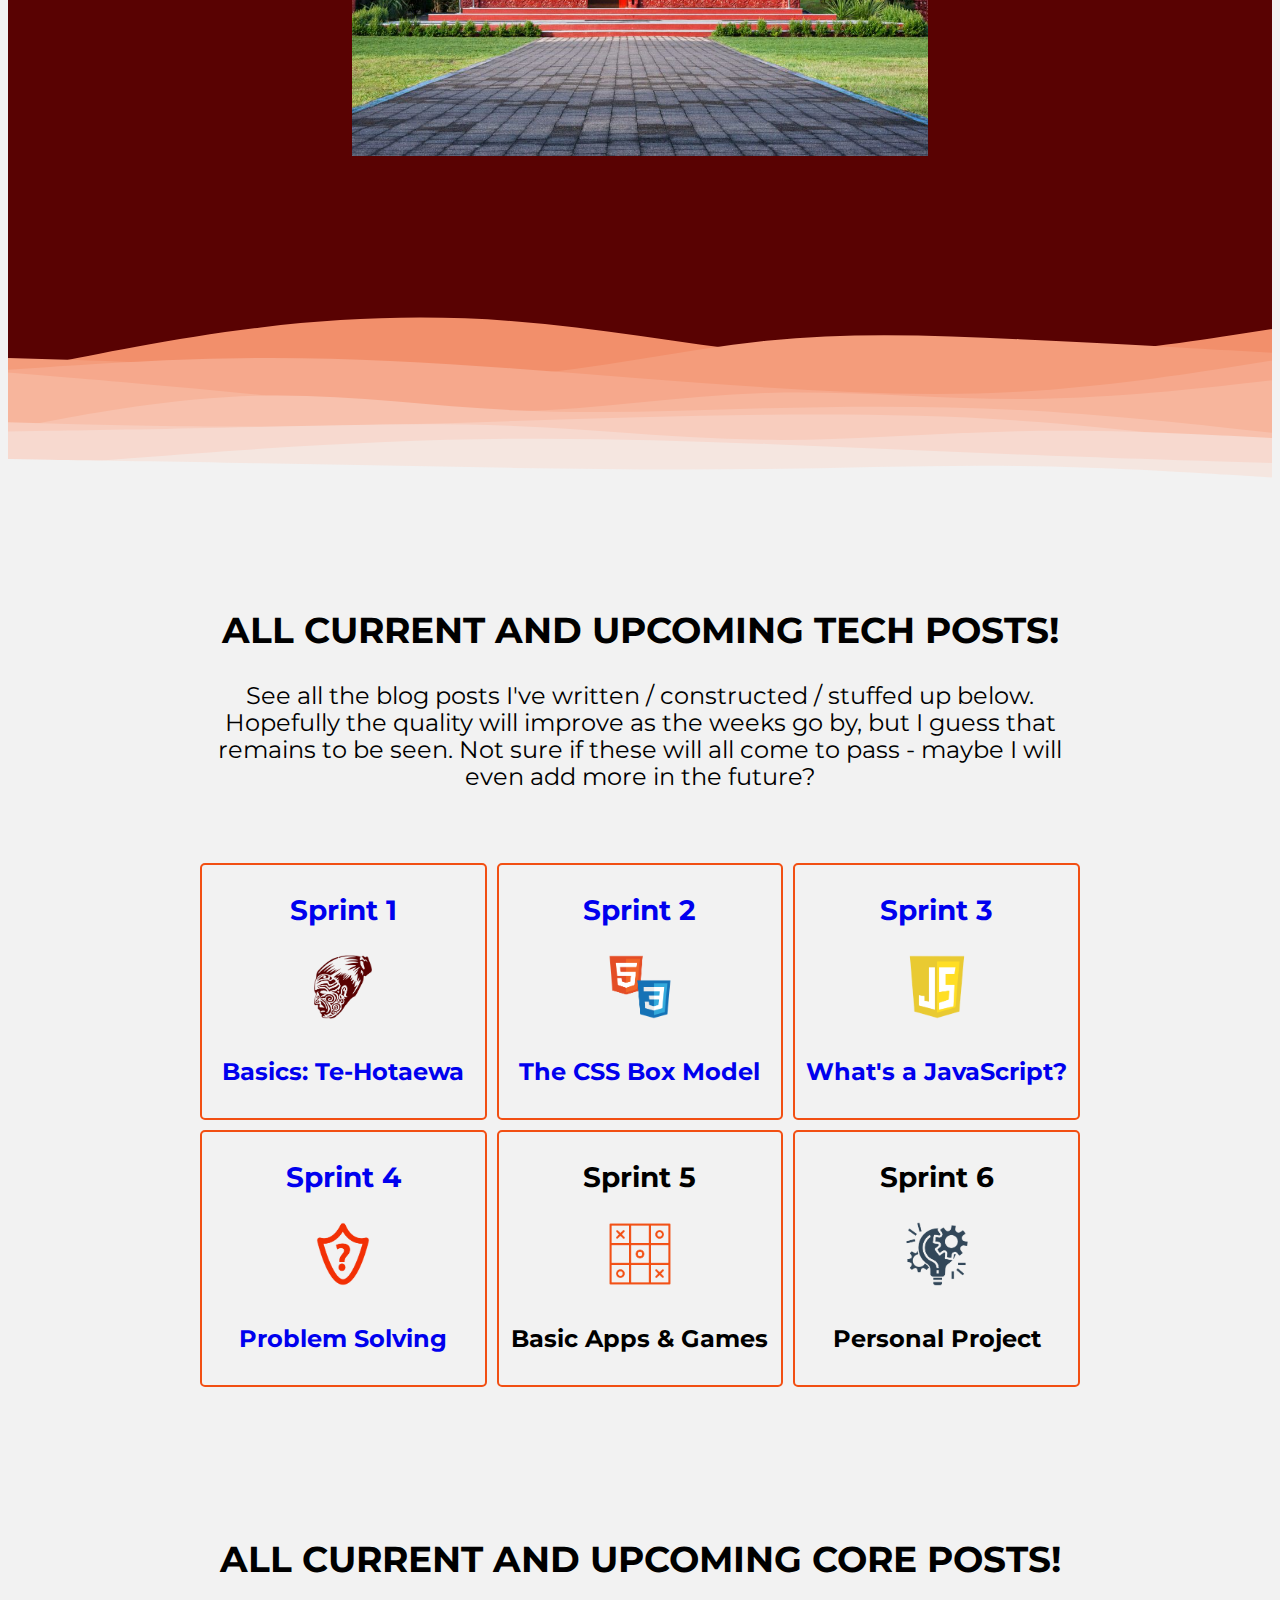
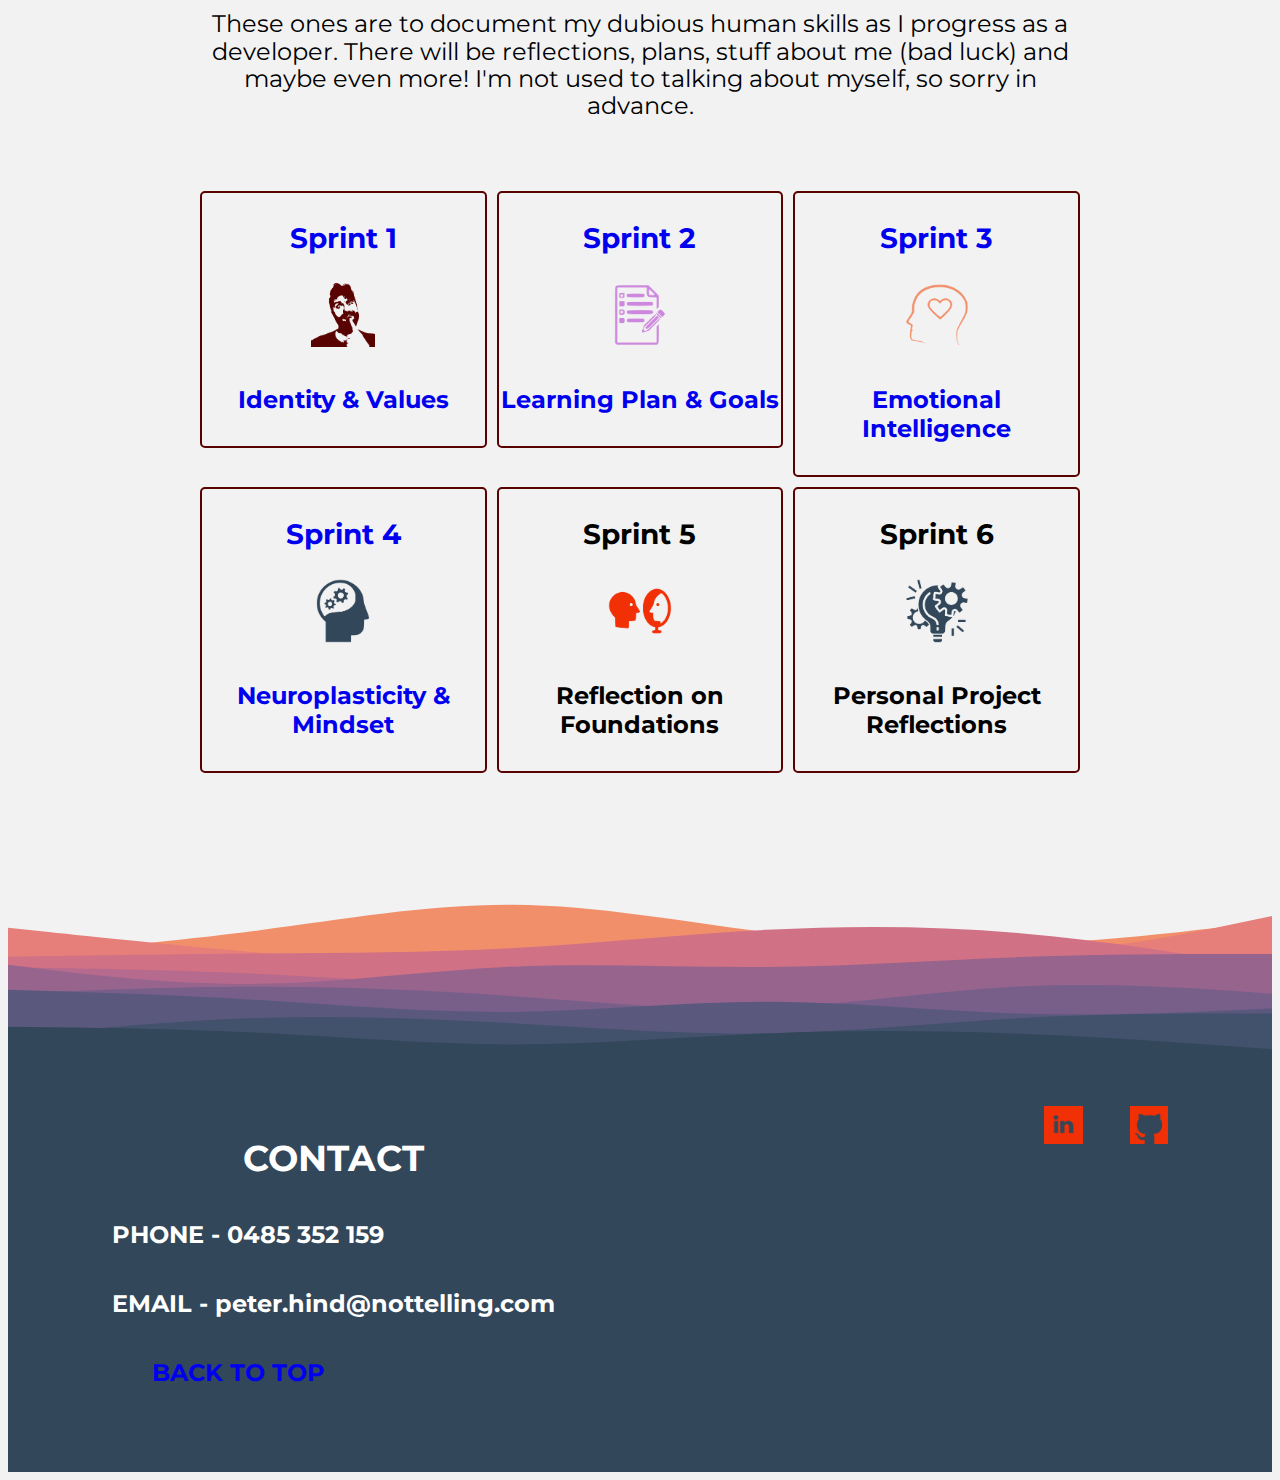
==== commit 15236591: "add problem-solving blog" ====
--- a/index.html
+++ b/index.html
@@ -127,15 +127,17 @@
                 <h4>What's a JavaScript?</h4>
               </div></a
             >
-            <div class="blog-item">
-              <h3>Sprint 4</h3>
-              <img
-                src="img/question.png"
-                alt="Question Mark Image"
-                class="grid-image"
-              />
-              <h4>Problem Solving</h4>
-            </div>
+            <a href="blog/problem-solving.html">
+              <div class="blog-item">
+                <h3>Sprint 4</h3>
+                <img
+                  src="img/question.png"
+                  alt="Question Mark Image"
+                  class="grid-image"
+                />
+                <h4>Problem Solving</h4>
+              </div></a
+            >
             <div class="blog-item">
               <h3>Sprint 5</h3>
               <img
--- a/styles/main.css
+++ b/styles/main.css
@@ -132,7 +132,7 @@
 
 #hero-section {
   height: calc(100vh - 100px);
-  margin-top: 100px;
+  margin-top: 180px;
   background-image: url(../img/layereddiv1.svg), url(../img/crazypete.png);
   background-size: 100vw, 95vh;
   background-repeat: no-repeat;
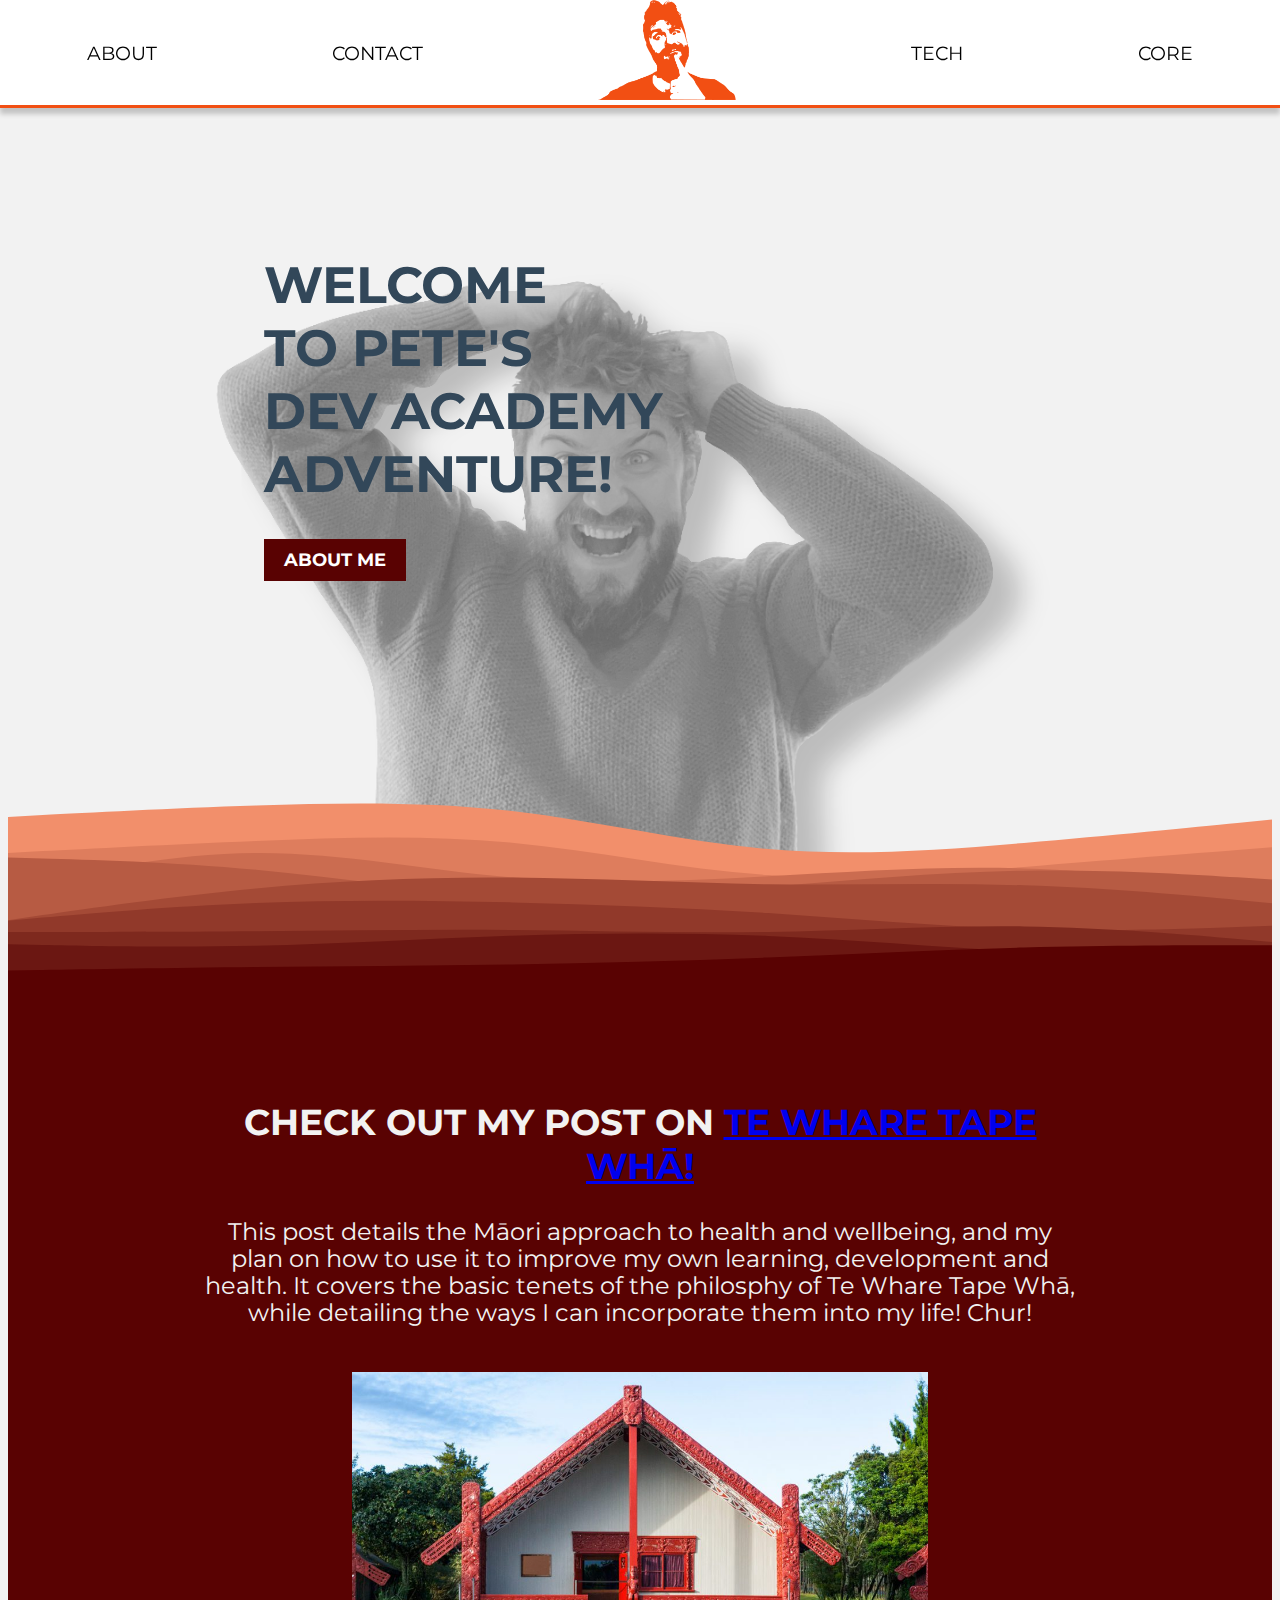
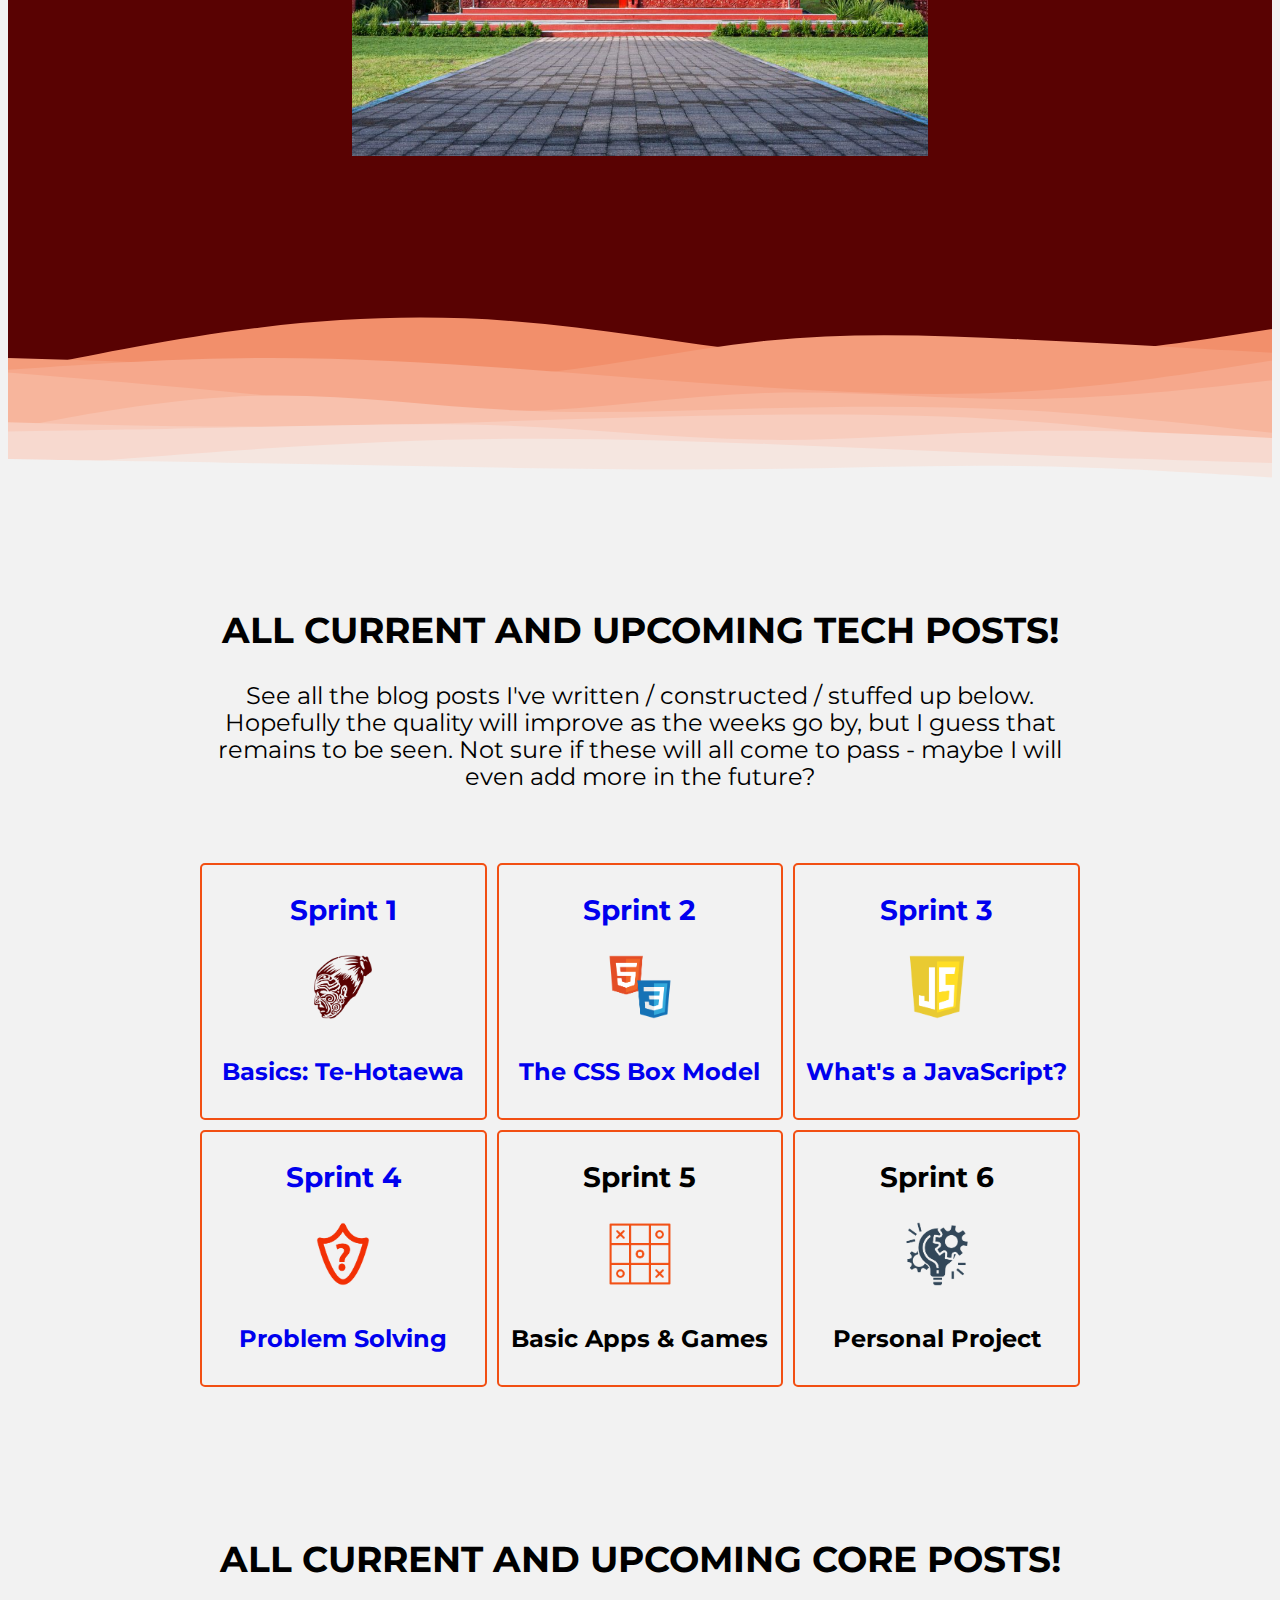
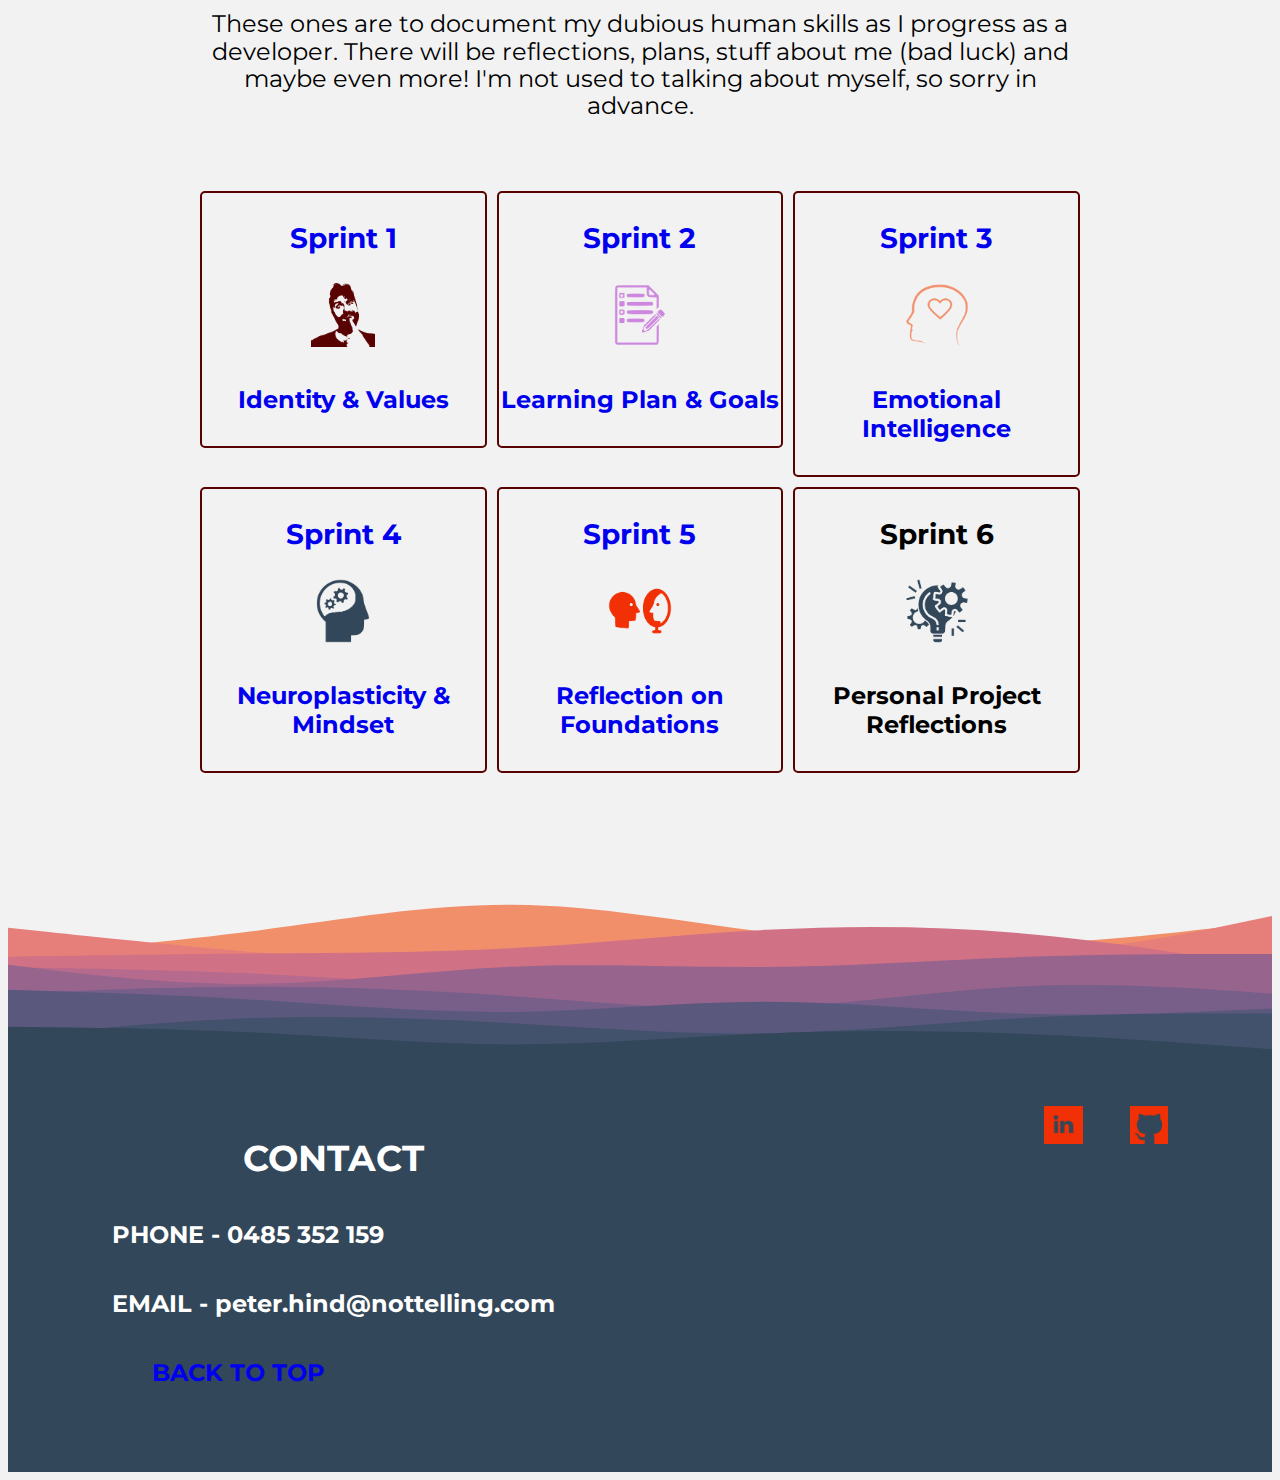
==== commit 24369fa0: "add foundations reflections" ====
--- a/index.html
+++ b/index.html
@@ -207,15 +207,17 @@
                 <h4>Neuroplasticity & Mindset</h4>
               </div></a
             >
-            <div class="blog-item grid-purple">
-              <h3>Sprint 5</h3>
-              <img
-                src="img/gridreflect.png"
-                alt="Reflection Image"
-                class="grid-image"
-              />
-              <h4>Reflection on Foundations</h4>
-            </div>
+            <a href="blog/foundations-reflection.html"
+              ><div class="blog-item grid-purple">
+                <h3>Sprint 5</h3>
+                <img
+                  src="img/gridreflect.png"
+                  alt="Reflection Image"
+                  class="grid-image"
+                />
+                <h4>Reflection on Foundations</h4>
+              </div></a
+            >
             <div class="blog-item grid-purple">
               <h3>Sprint 6</h3>
               <img src="img/proj.png" alt="Whirring Cogs" class="grid-image" />
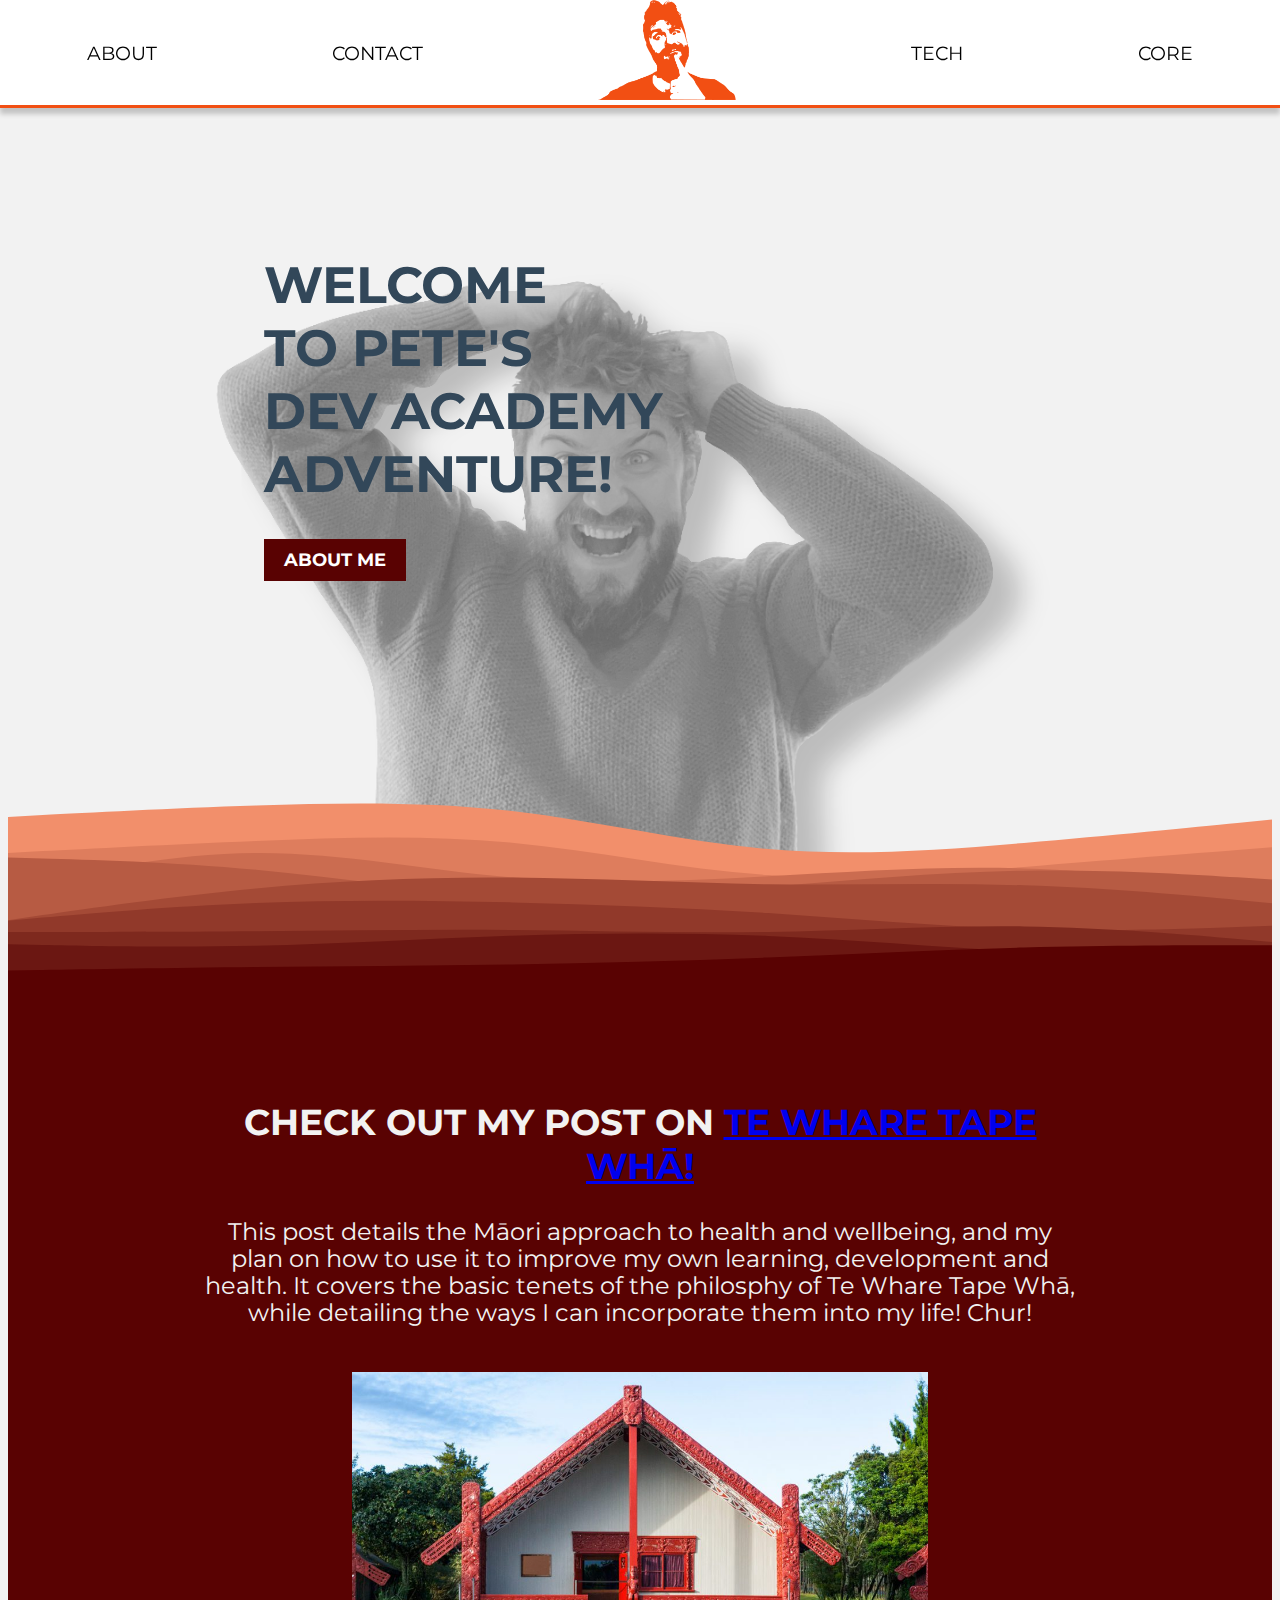
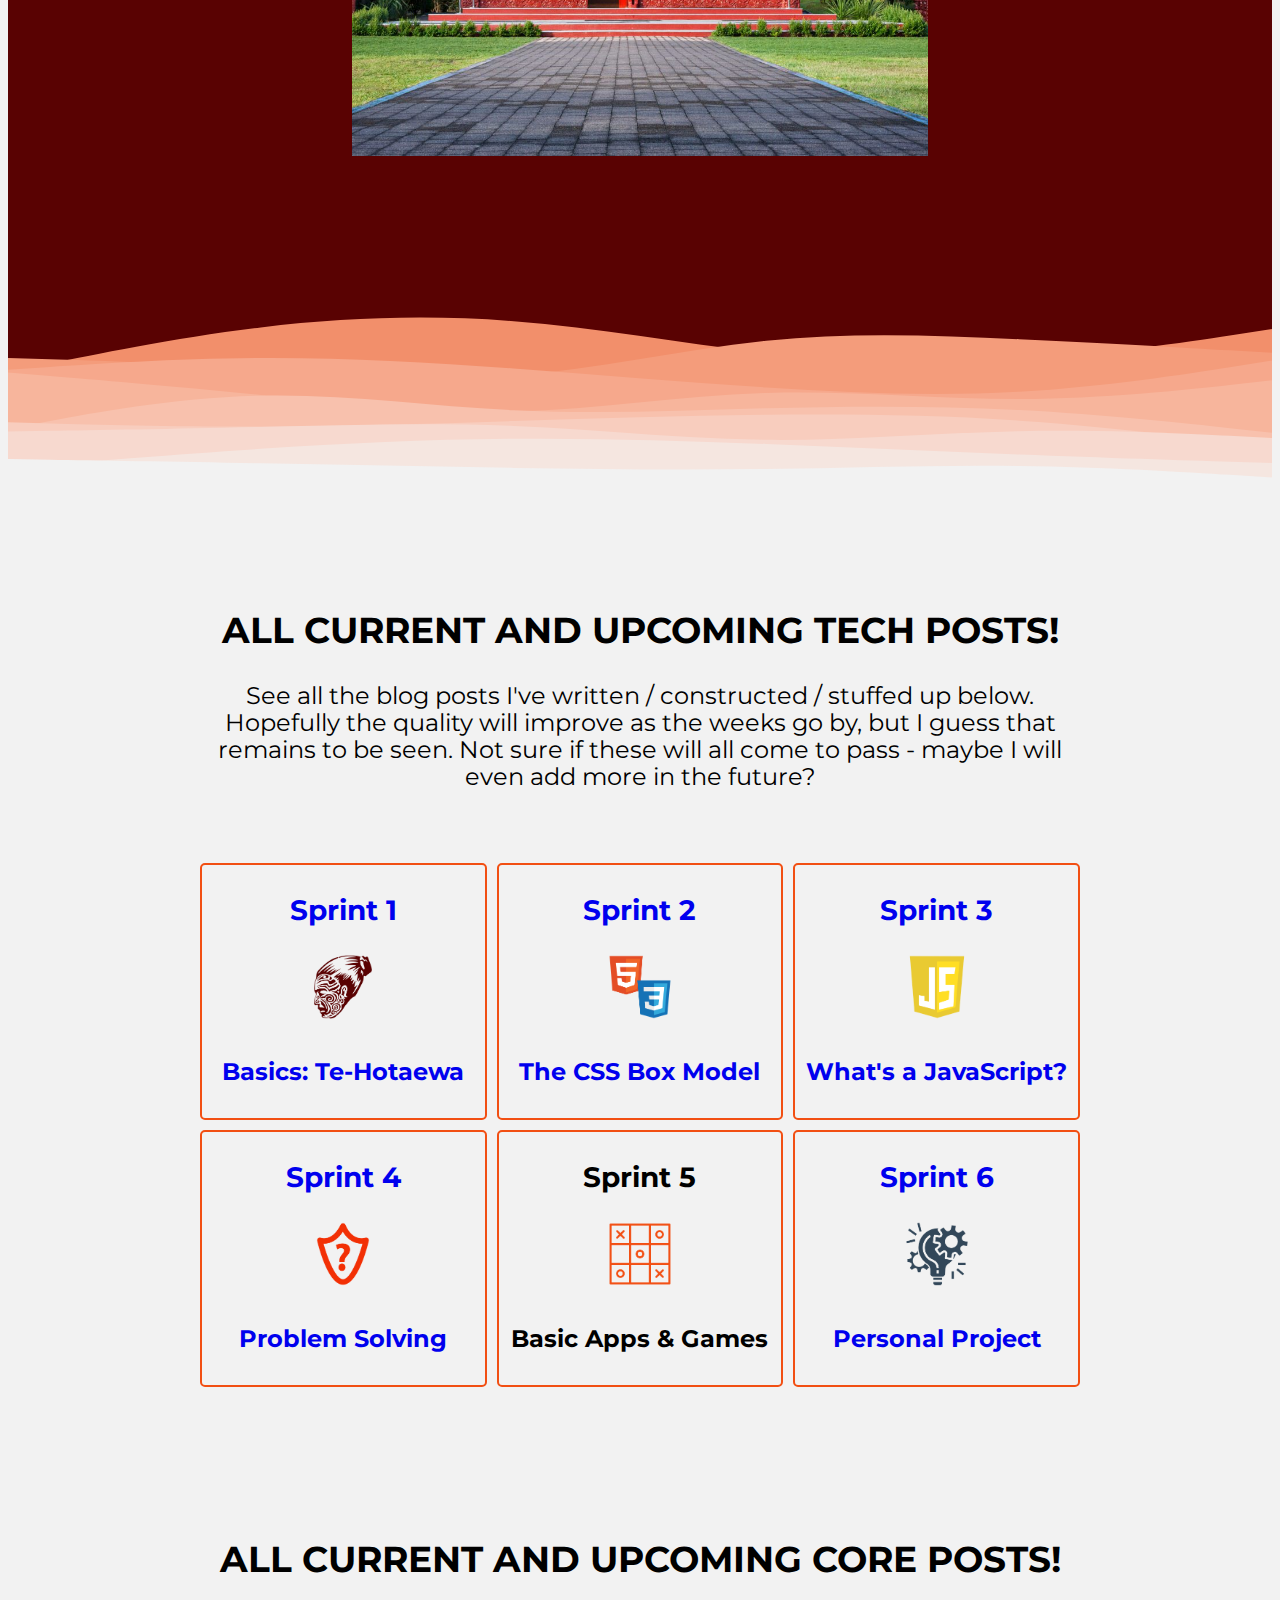
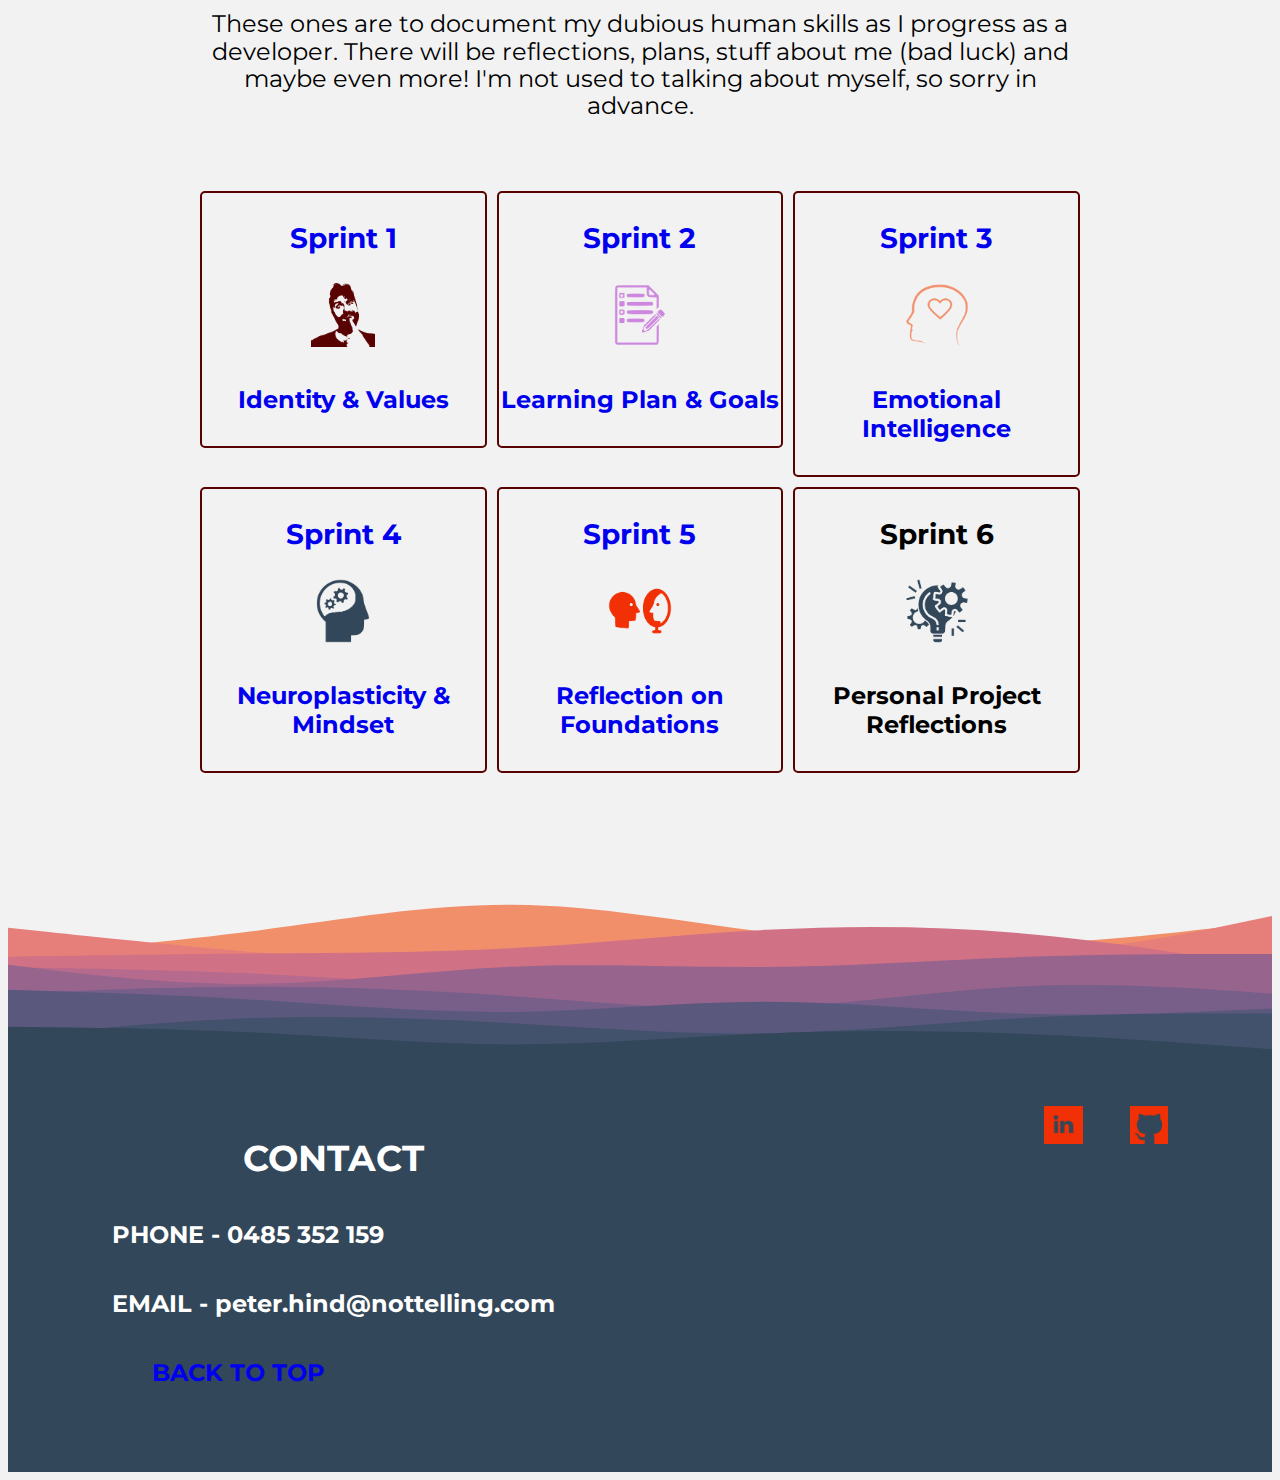
==== commit f430515c: "update blog structure" ====
--- a/index.html
+++ b/index.html
@@ -147,11 +147,17 @@
               />
               <h4>Basic Apps & Games</h4>
             </div>
-            <div class="blog-item">
-              <h3>Sprint 6</h3>
-              <img src="img/proj.png" alt="Whirring Cogs" class="grid-image" />
-              <h4>Personal Project</h4>
-            </div>
+            <a href="/games/snake.html"
+              ><div class="blog-item">
+                <h3>Sprint 6</h3>
+                <img
+                  src="img/proj.png"
+                  alt="Whirring Cogs"
+                  class="grid-image"
+                />
+                <h4>Personal Project</h4>
+              </div>
+            </a>
           </div>
         </div>
         <div id="core-grid">
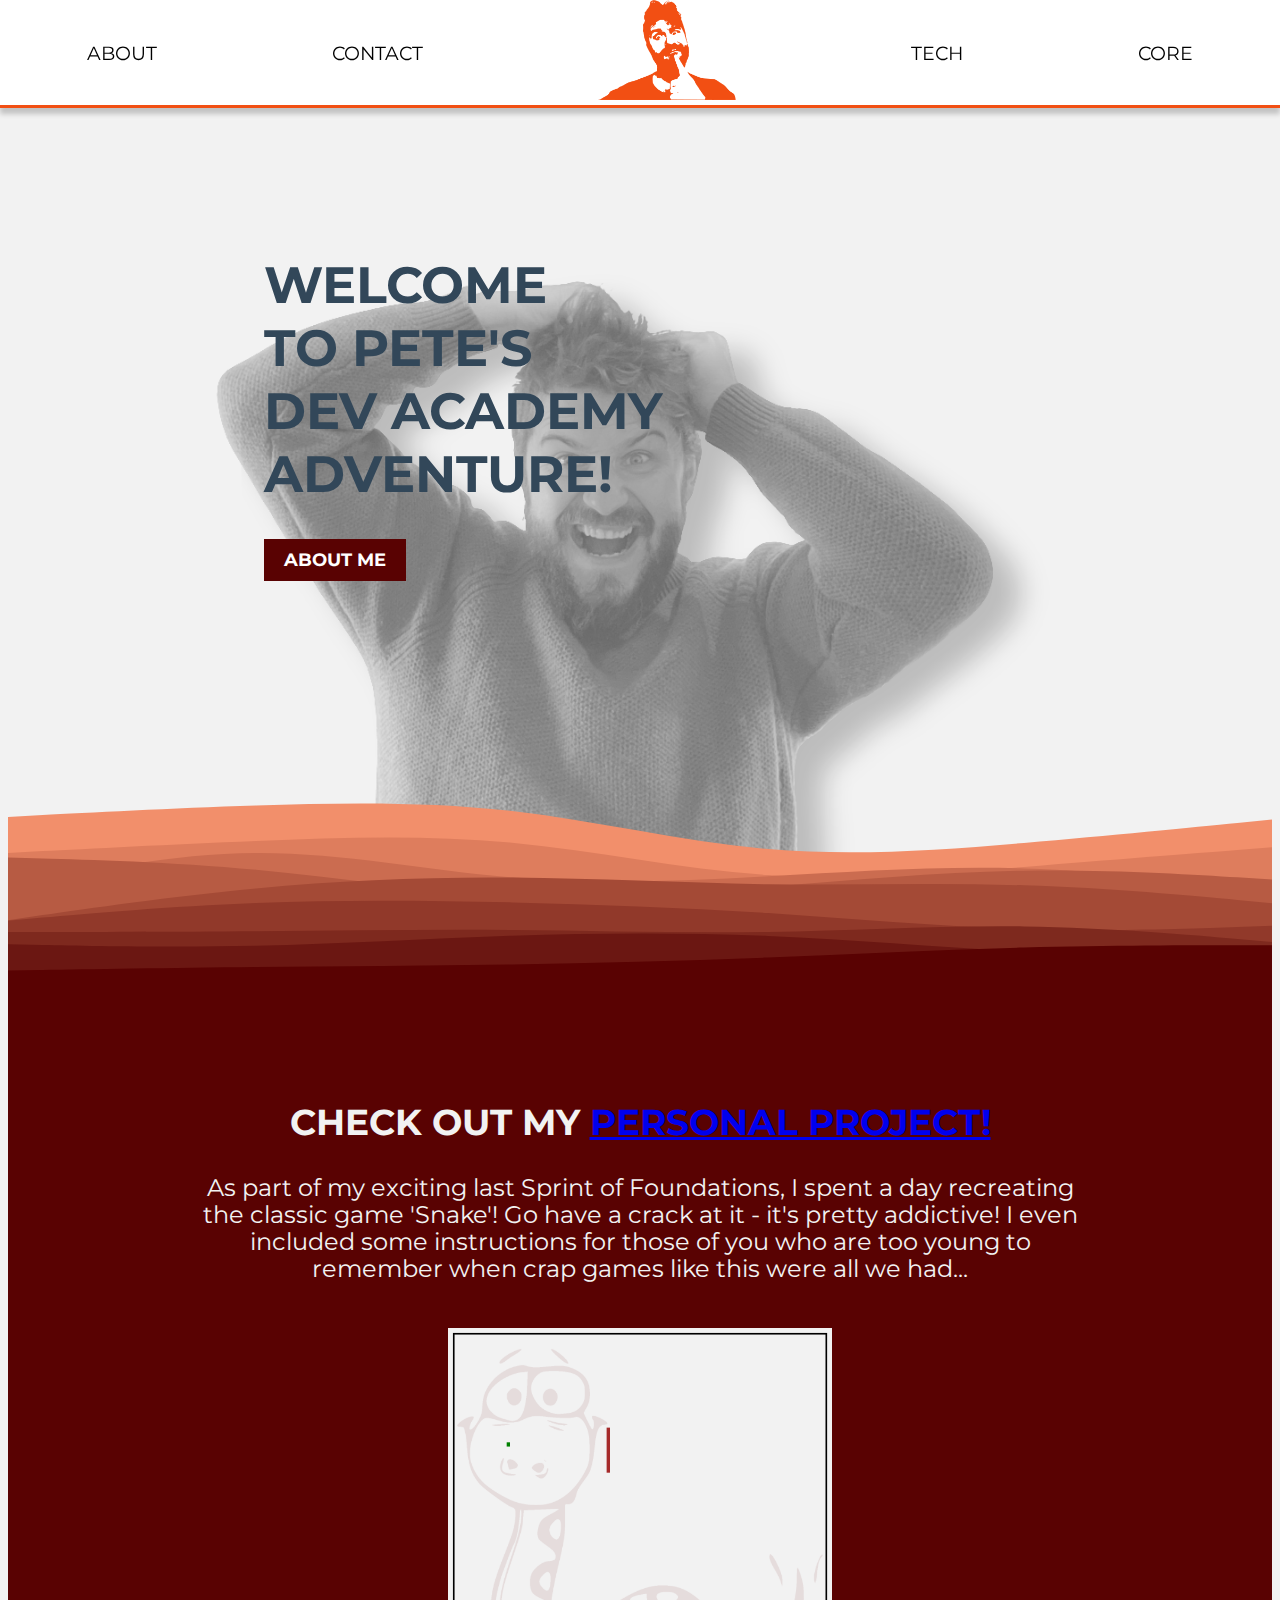
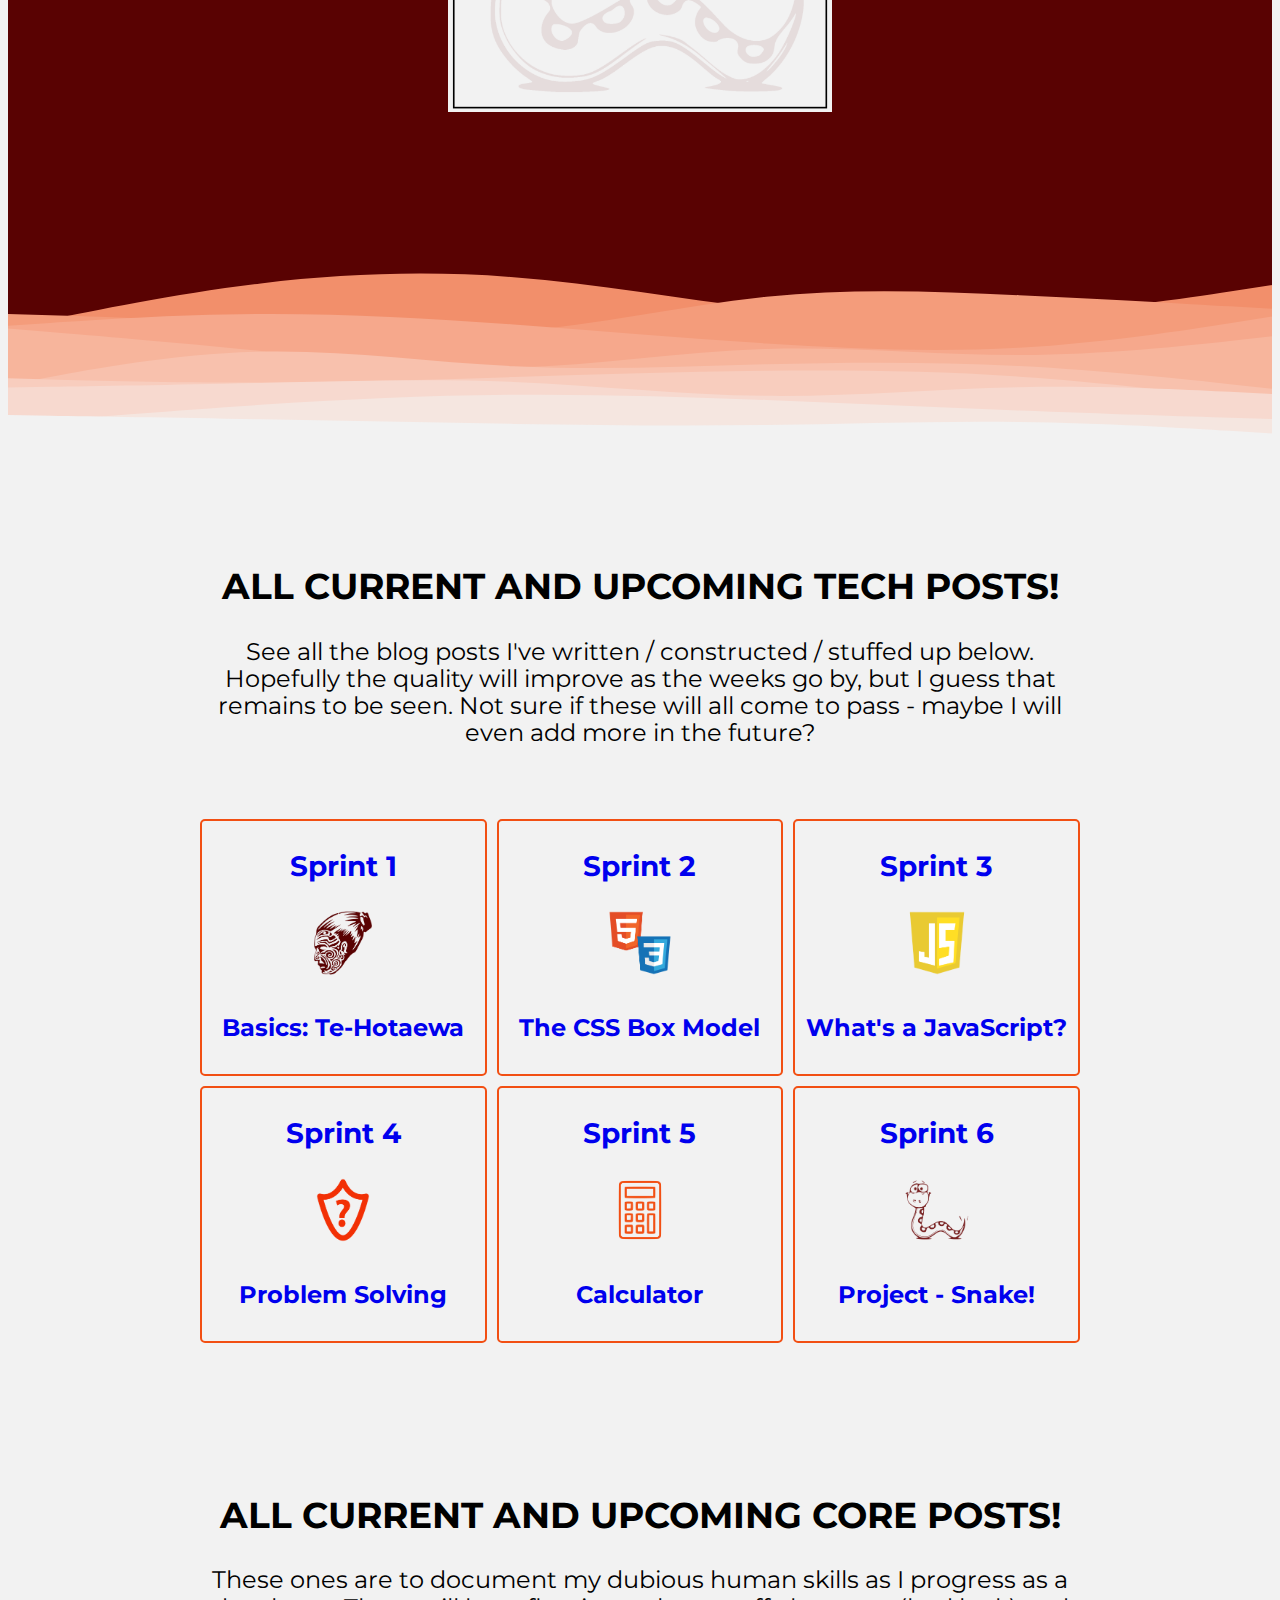
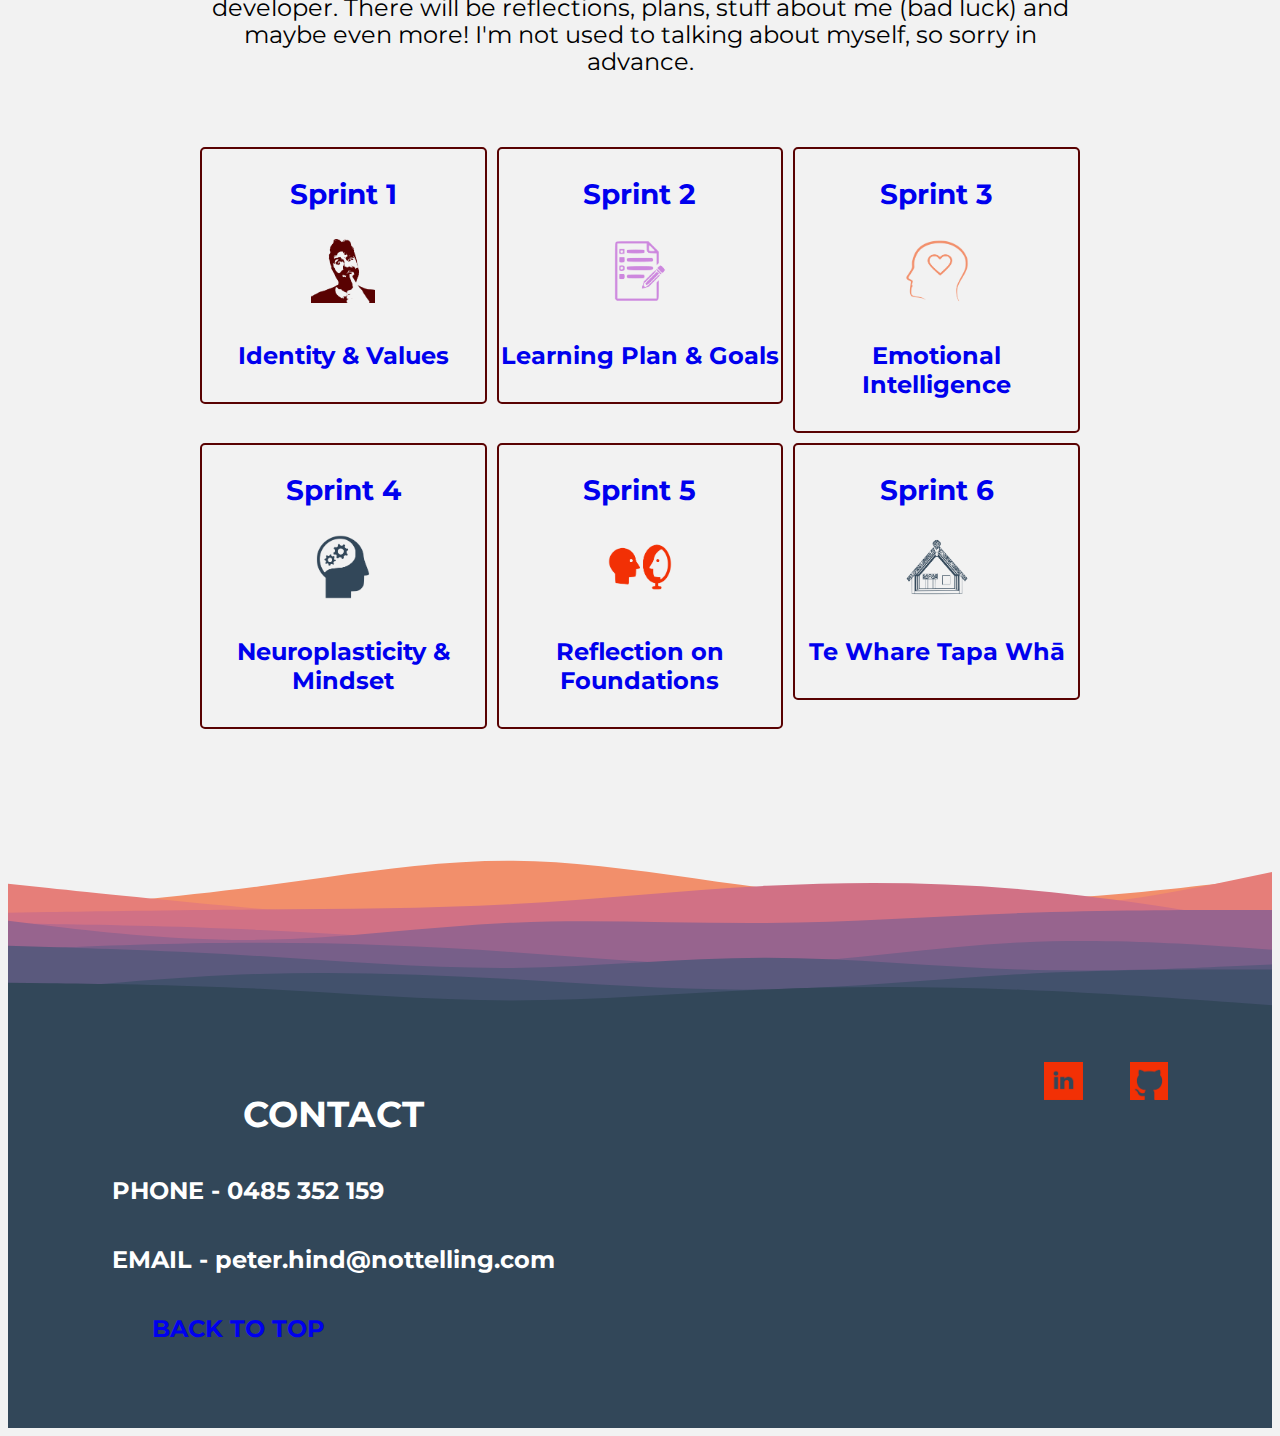
==== commit 9f9f000c: "complete foundations blog" ====
--- a/index.html
+++ b/index.html
@@ -68,19 +68,16 @@
         </div>
       </section>
       <section id="dark-blog" class="basic-section">
-        <h2>
-          Check out my post on
-          <a href="blog/te-whare-tape-wha.html">Te Whare Tape Wh&#x101;!</a>
-        </h2>
+        <h2>Check out my <a href="games/snake.html">Personal Project!</a></h2>
         <p>
-          This post details the M&#x101;ori approach to health and wellbeing,
-          and my plan on how to use it to improve my own learning, development
-          and health. It covers the basic tenets of the philosphy of Te Whare
-          Tape Wh&#x101;, while detailing the ways I can incorporate them into
-          my life! Chur!
+          As part of my exciting last Sprint of Foundations, I spent a day
+          recreating the classic game 'Snake'! Go have a crack at it - it's
+          pretty addictive! I even included some instructions for those of you
+          who are too young to remember when crap games like this were all we
+          had...
         </p>
-        <a href="blog/te-whare-tape-wha.html"
-          ><img src="img/tewharetapawha.jpg" alt="Wharenui" class="basic-img"
+        <a href="games/snake.html"
+          ><img src="img/snakeshot.png" alt="Wharenui" class="basic-img"
         /></a>
       </section>
       <div class="divider divider2"></div>
@@ -138,24 +135,22 @@
                 <h4>Problem Solving</h4>
               </div></a
             >
-            <div class="blog-item">
-              <h3>Sprint 5</h3>
-              <img
-                src="img/tictac.png"
-                alt="Tic Tac Toe Image"
-                class="grid-image"
-              />
-              <h4>Basic Apps & Games</h4>
-            </div>
-            <a href="/games/snake.html"
+            <a href="games/calc.html"
+              ><div class="blog-item">
+                <h3>Sprint 5</h3>
+                <img
+                  src="img/calculator.png"
+                  alt="Calculator"
+                  class="grid-image"
+                />
+                <h4>Calculator</h4>
+              </div></a
+            >
+            <a href="games/snake.html"
               ><div class="blog-item">
                 <h3>Sprint 6</h3>
-                <img
-                  src="img/proj.png"
-                  alt="Whirring Cogs"
-                  class="grid-image"
-                />
-                <h4>Personal Project</h4>
+                <img src="img/blogsnake.png" alt="Snek" class="grid-image" />
+                <h4>Project - Snake!</h4>
               </div>
             </a>
           </div>
@@ -224,11 +219,13 @@
                 <h4>Reflection on Foundations</h4>
               </div></a
             >
-            <div class="blog-item grid-purple">
-              <h3>Sprint 6</h3>
-              <img src="img/proj.png" alt="Whirring Cogs" class="grid-image" />
-              <h4>Personal Project Reflections</h4>
-            </div>
+            <a href="blog/te-whare-tape-wha.html">
+              <div class="blog-item grid-purple">
+                <h3>Sprint 6</h3>
+                <img src="img/marae.png" alt="Marae" class="grid-image" />
+                <h4>Te Whare Tapa Wh&#x101;</h4>
+              </div>
+            </a>
           </div>
         </div>
       </section>
